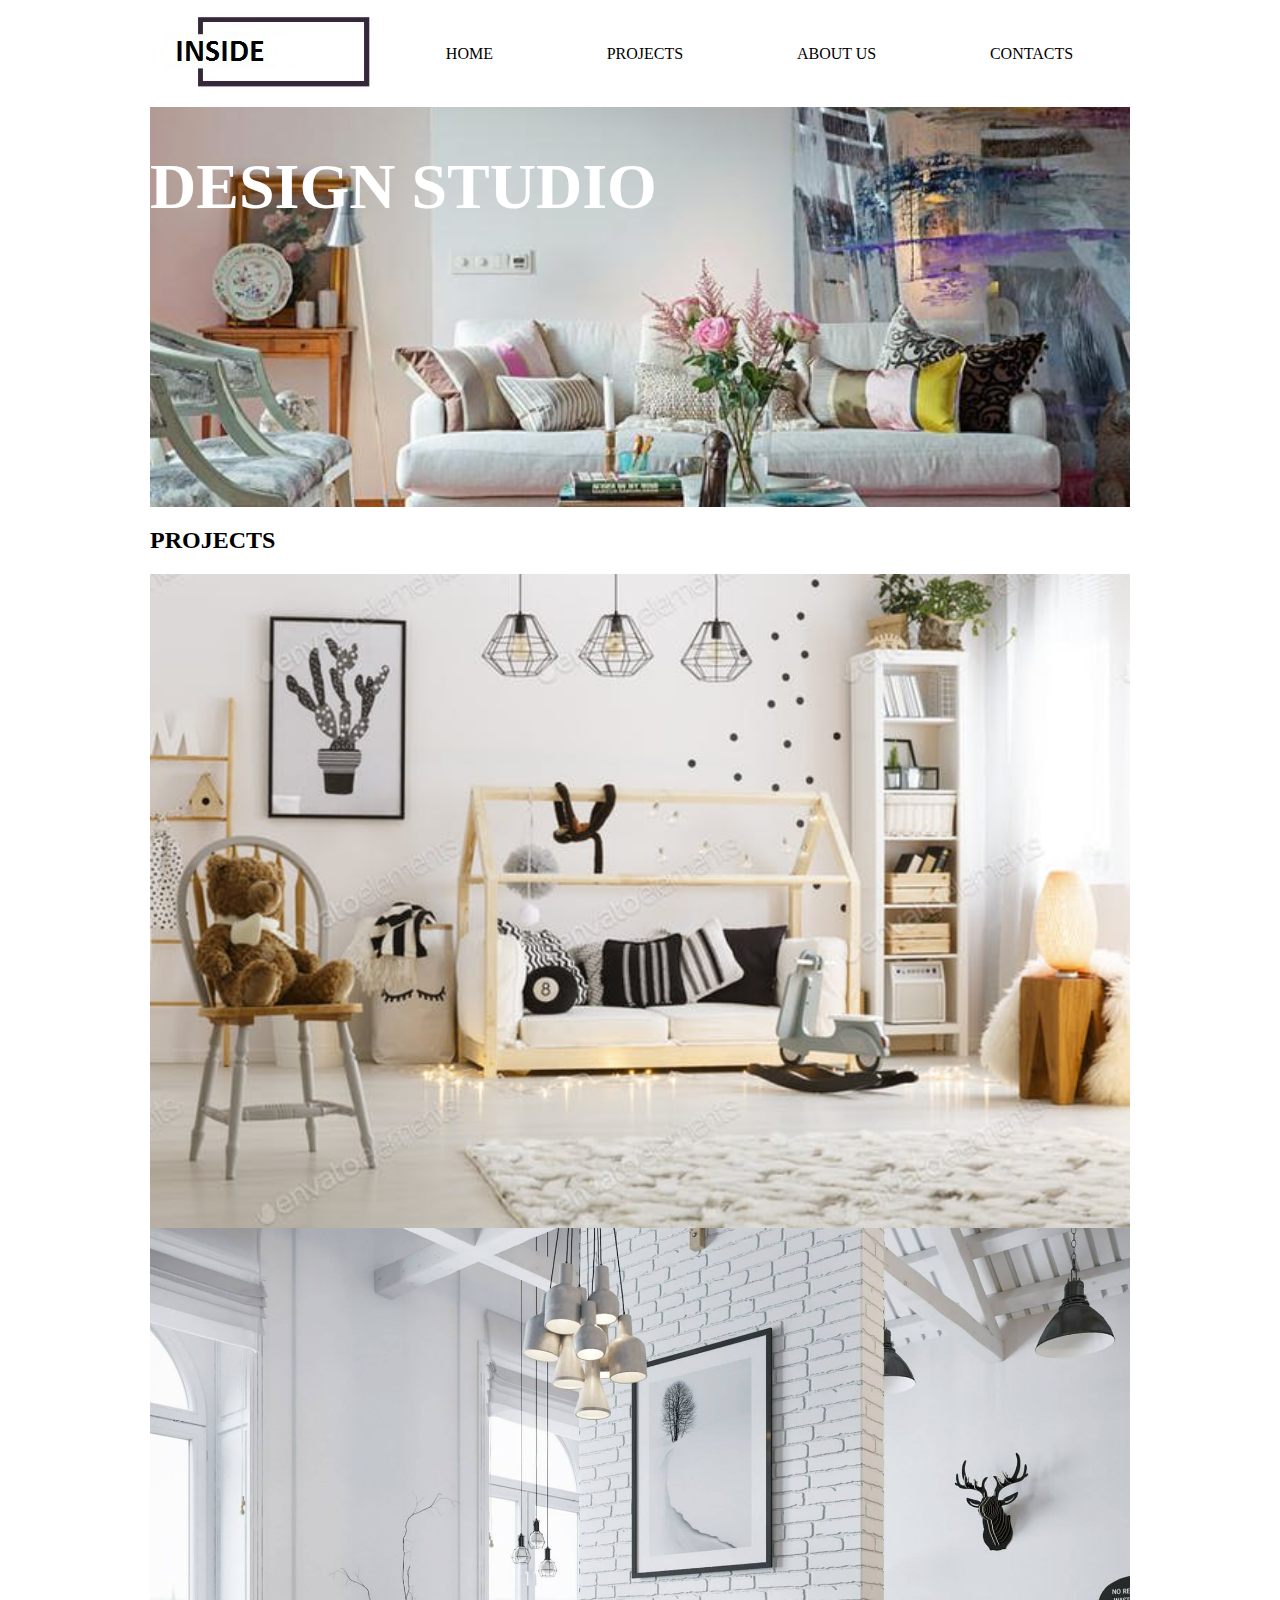
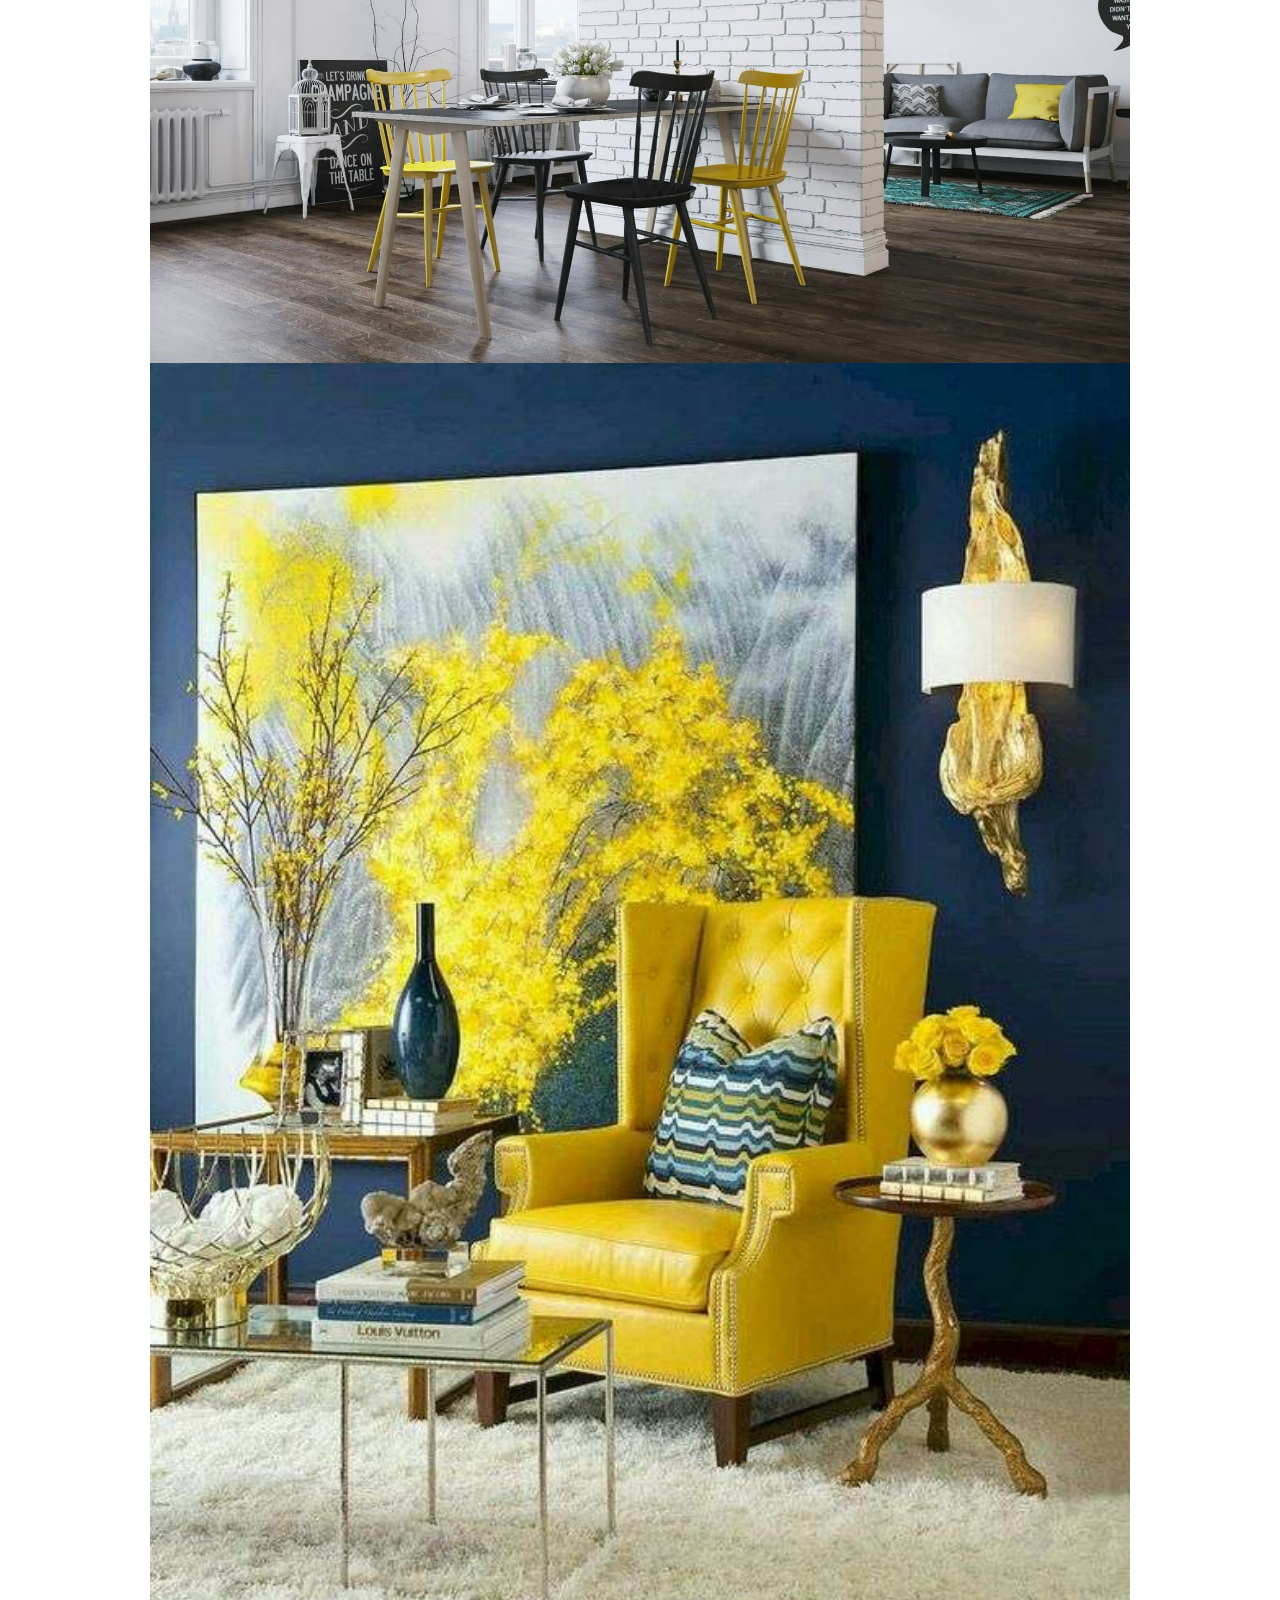
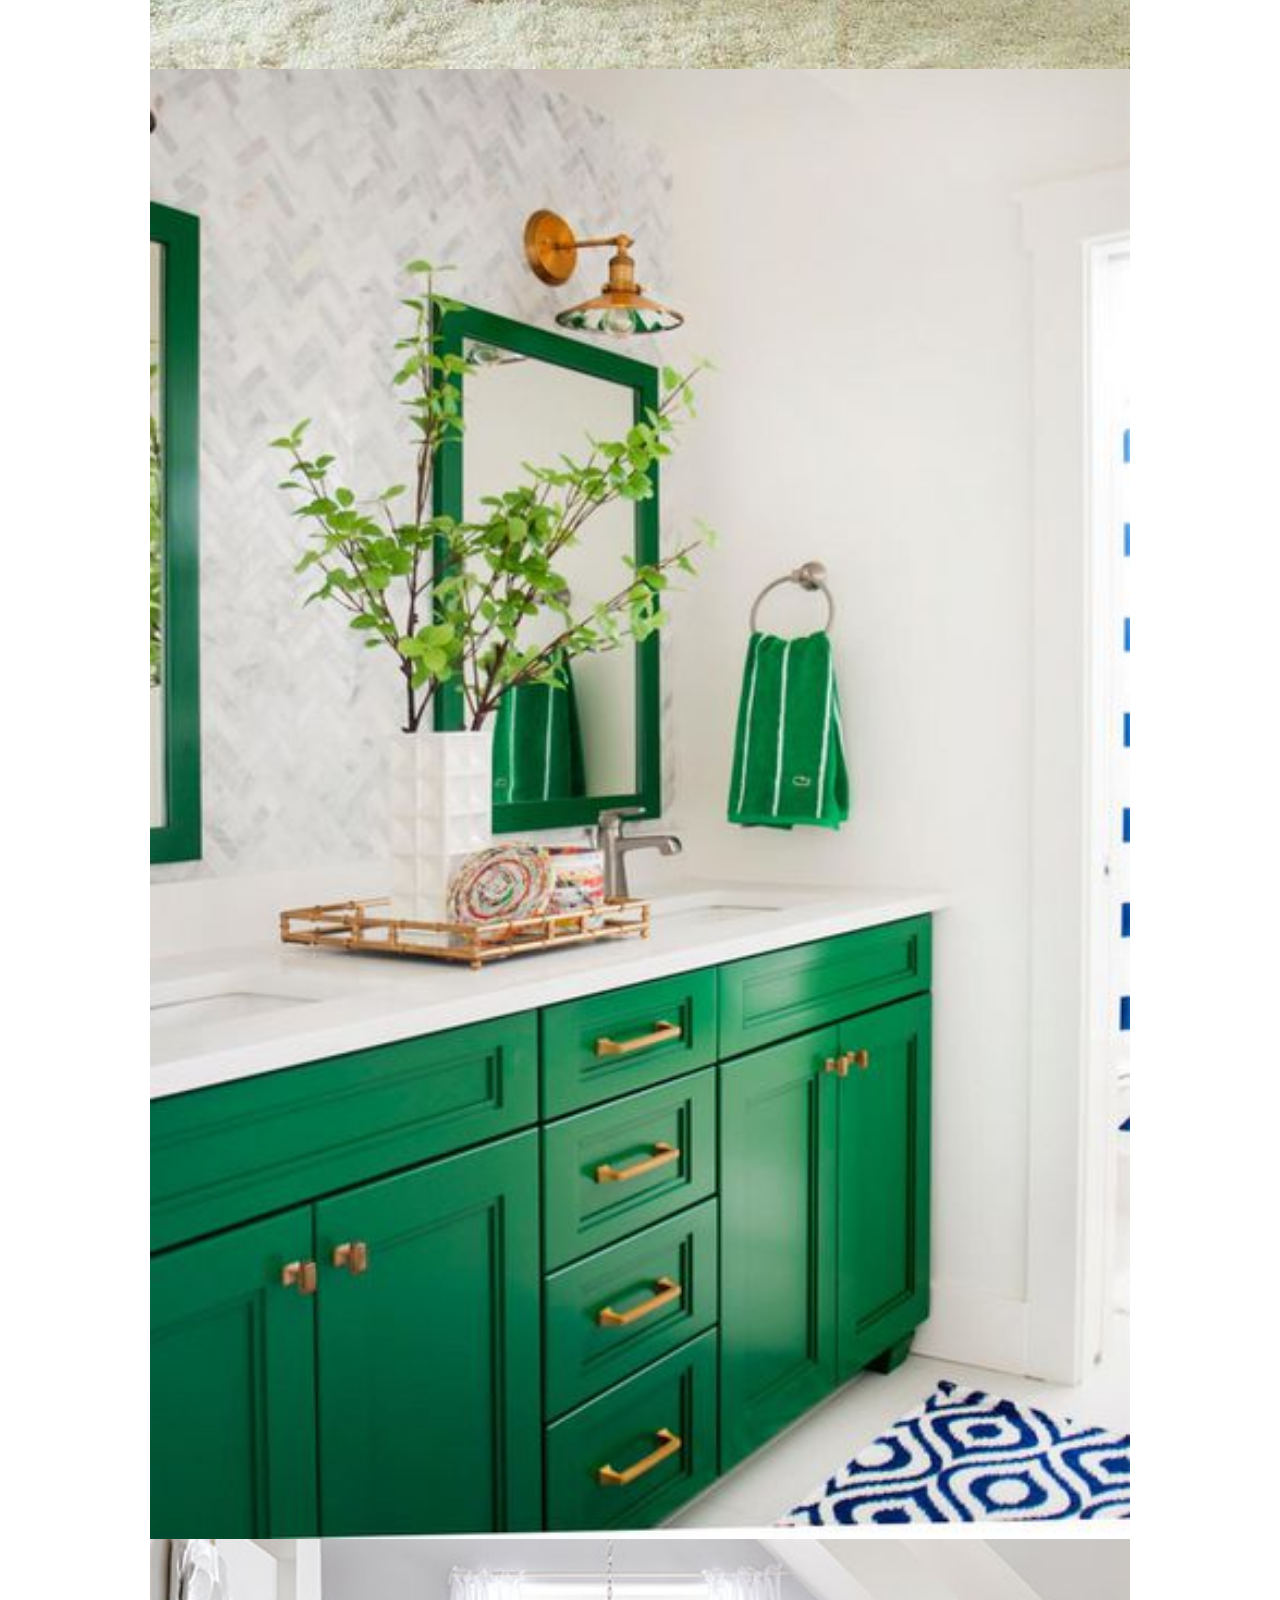
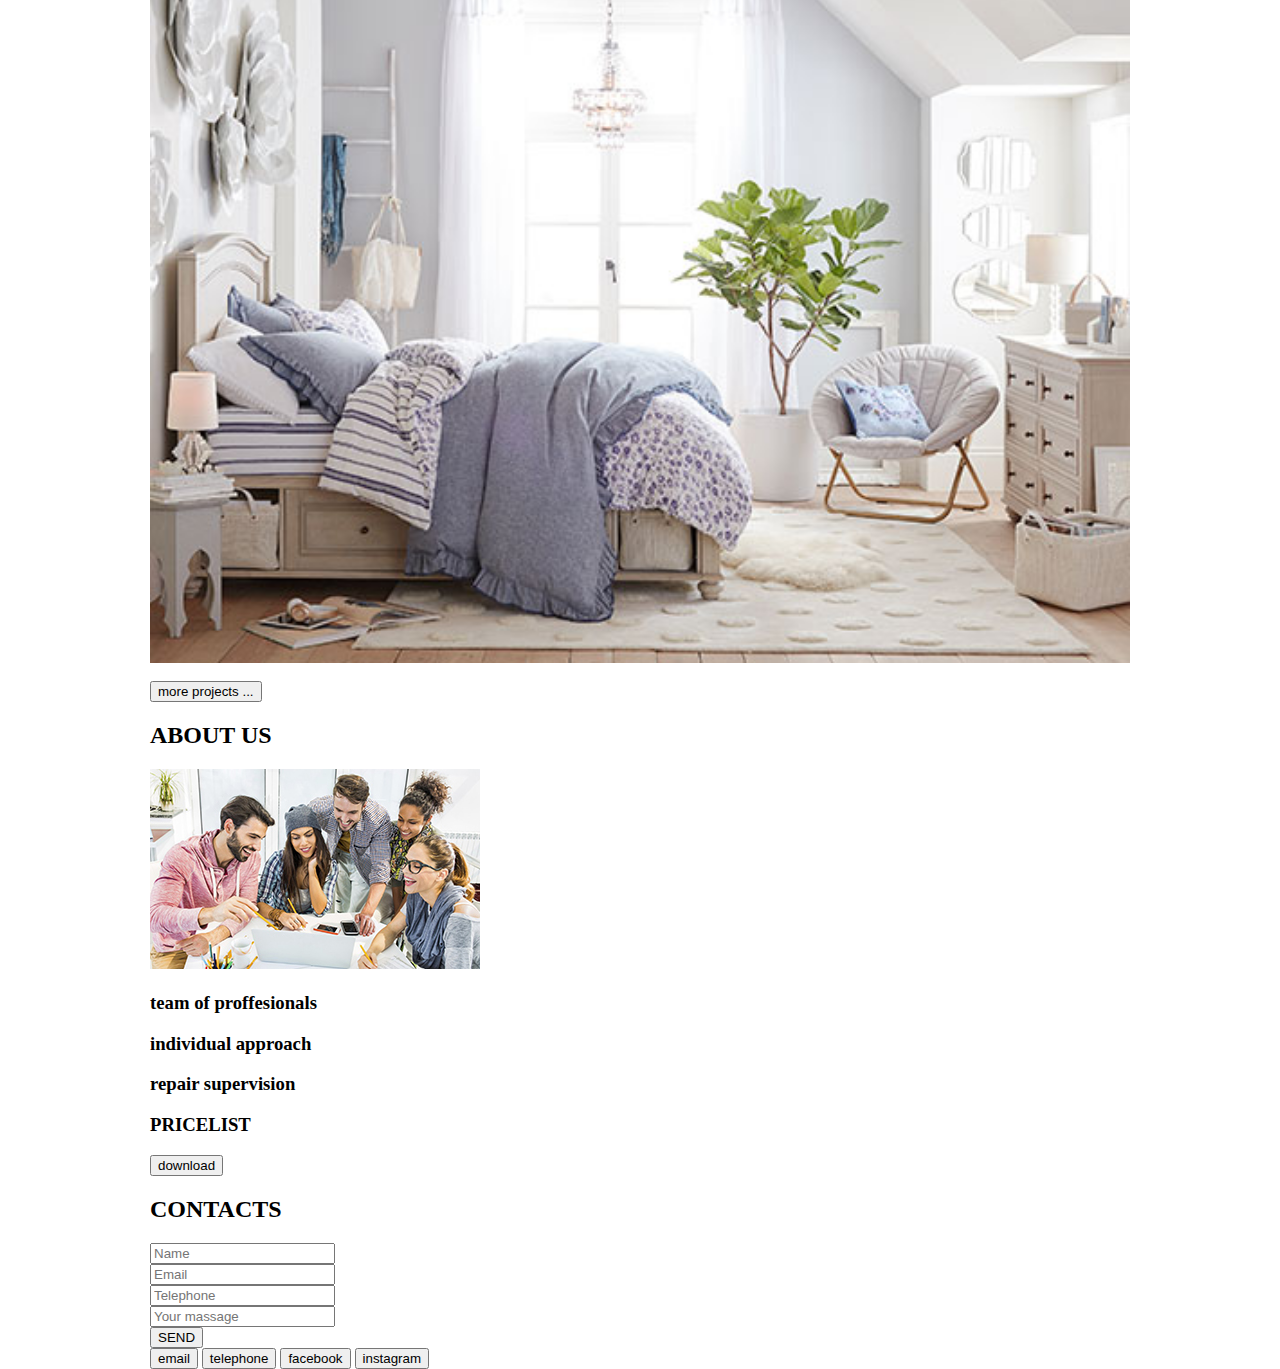
==== index.html @ 3b6e21d0 "css header rev 0.1" ====
<!DOCTYPE html>
<html lang="en">
    <head>
        <meta charset="UTF-8">
        <meta name="viewport" content="width=device-width, initial-scale=1.0">
        <meta http-equiv="X-UA-Compatible" content="ie=edge">
        <title>INSIDE. DESIGN STUDIO</title>
        <link rel="apple-touch-icon" sizes="180x180" href="img/favicon/apple-touch-icon.png">
        <link rel="icon" type="image/png" sizes="32x32" href="img/favicon/favicon-32x32.png">
        <link rel="icon" type="image/png" sizes="16x16" href="img/favicon/favicon-16x16.png">
        <link rel="manifest" href="img/favicon/site.webmanifest">
        <link rel="mask-icon" href="img/favicon/safari-pinned-tab.svg" color="#000606">
        <meta name="msapplication-TileColor" content="#000606">
        <meta name="theme-color" content="#ffffff">
        <link rel="stylesheet" href="css/index.css">
    </head>
    <body>
        <header id="home">
            <nav>
            <img src="img/logo.jpg" class="logo" alt="logo">
            <ul class="menu">
                <li><a href="#home">HOME</a></li>
                <li><a href="#projects">PROJECTS</a></li>
                <li><a href="#about-us">ABOUT US</a></li>
                <li><a href="#contacts">CONTACTS</a></li>
            </ul>
            </nav>
            <div class="banner">
            <h1>DESIGN STUDIO</h1>
            </div>
        </header>
        <main>
            <section id="projects">
                <h2>PROJECTS</h2>
                <img src="img/design-project1-childroom.jpg" alt="design-project1-childroom">
                <img src="img/design-project2-livingroom.jpg" alt="design-project2-livingroom">
                <img src="img/design-project3-livingroom.jpg" alt="design-project3-livingroom">
                <img src="img/design-project4-bathroom.jpg" alt="design-project4-bathroom">
                <img src="img/design-project5-bedroom.jpg" alt="design-project5-bedroom">
                <br>
                <input type="button" value="more projects ...">
            </section>
            <section id="about-us">
                <h2>ABOUT US</h2>
                <img src="img/our-team.jpg" alt="our-team">
                <h3>team of proffesionals</h3>
                <h3>individual approach</h3>
                <h3>repair supervision</h3>
                <h3>PRICELIST</h3>
                <input type="button" value="download">
            </section>
        </main>
        <footer id="contacts">
            <h2>CONTACTS</h2>
            <form method="POST" action="https://formspree.io/innakondur@gmail.com">
                <input type="text" name="user-name" placeholder="Name">
                <br>
                <input type="email" name="user-email" placeholder="Email">
                <br>
                <input type="tel" name="user-tel" placeholder="Telephone">
                <br>
                <input type="text" name="your-massage" placeholder="Your massage">
                <br>
                <input type="submit" value="SEND">
            </form>
            <input type="button" value="email">
            <input type="button" value="telephone">
            <input type="button" value="facebook">
            <input type="button" value="instagram">
        </footer>
    </body>
</html>
---- css/index.css ----
@import url('https://fonts.googleapis.com/css?family=Varela&display=swap');

:root {
    --font-color: black;
    --accent-color: #cacfcc;
    scroll-behavior: smooth;
}

body {
    max-width: 980px;
    margin: auto;
}

header nav .logo {
    display: flex;
    align-items: flex-start;
}

header nav .menu {
    display: flex;
    padding: 0;
    list-style-type: none;
    justify-content: space-around;
}
header nav .menu li a {
    text-decoration: none;
    color: var(--font-color);
    border: 1px solid transparent;
    padding: 1px;

}
header nav .menu li a:hover {
border: 1px solid var(--accent-color);
background-color: var(--accent-color);
}

@media (min-width: 600px) {
    header nav {
        display: flex;
        align-items: center;
    }
    header nav .menu {
        flex: 1;
    }
}

header .banner {
    background-image: url(../img/design-main-pic.jpg);
    height: 400px;
    background-position: center;
    background-size: cover;
    display: flex;
    align-items: flex-start;
    justify-content: flex-start;
    flex-direction: column;
    color: white;
    font-size: 2rem;
}
main #projects img {
    width: 100%;
    display: block;
}
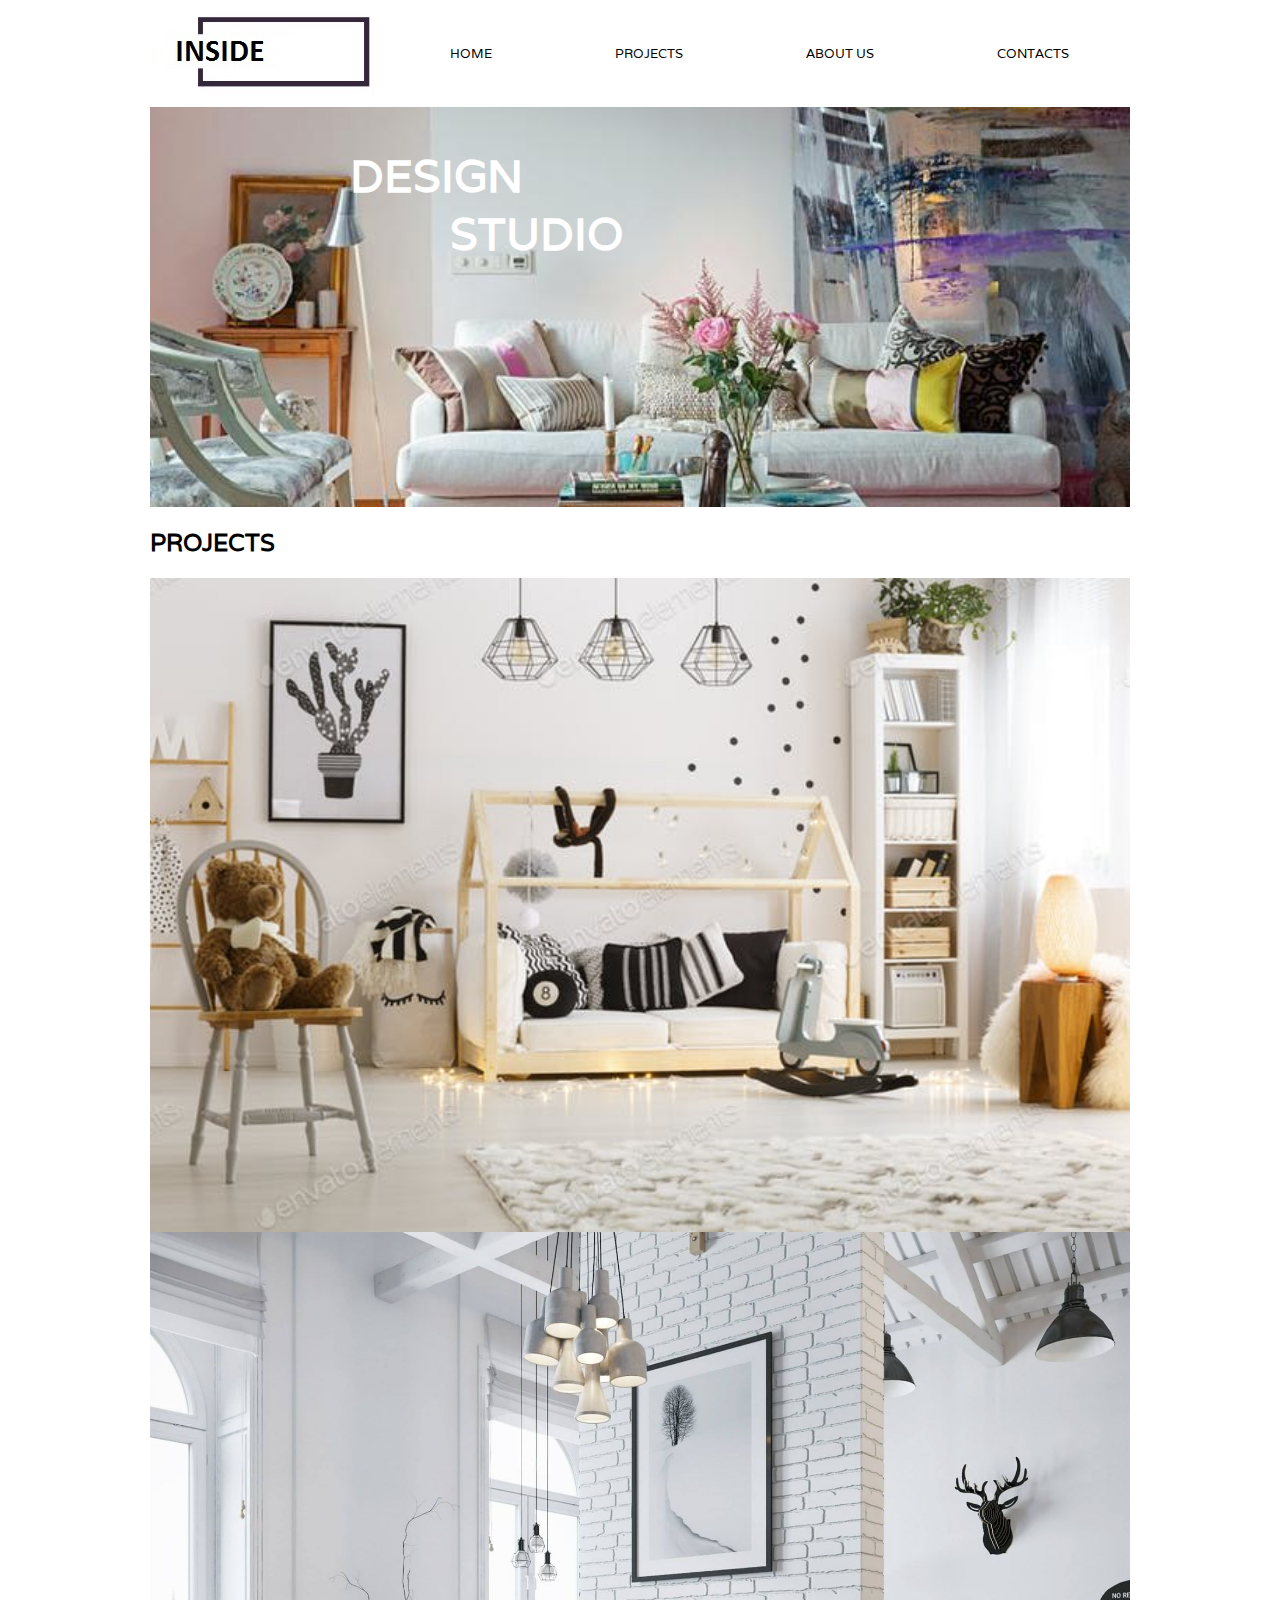
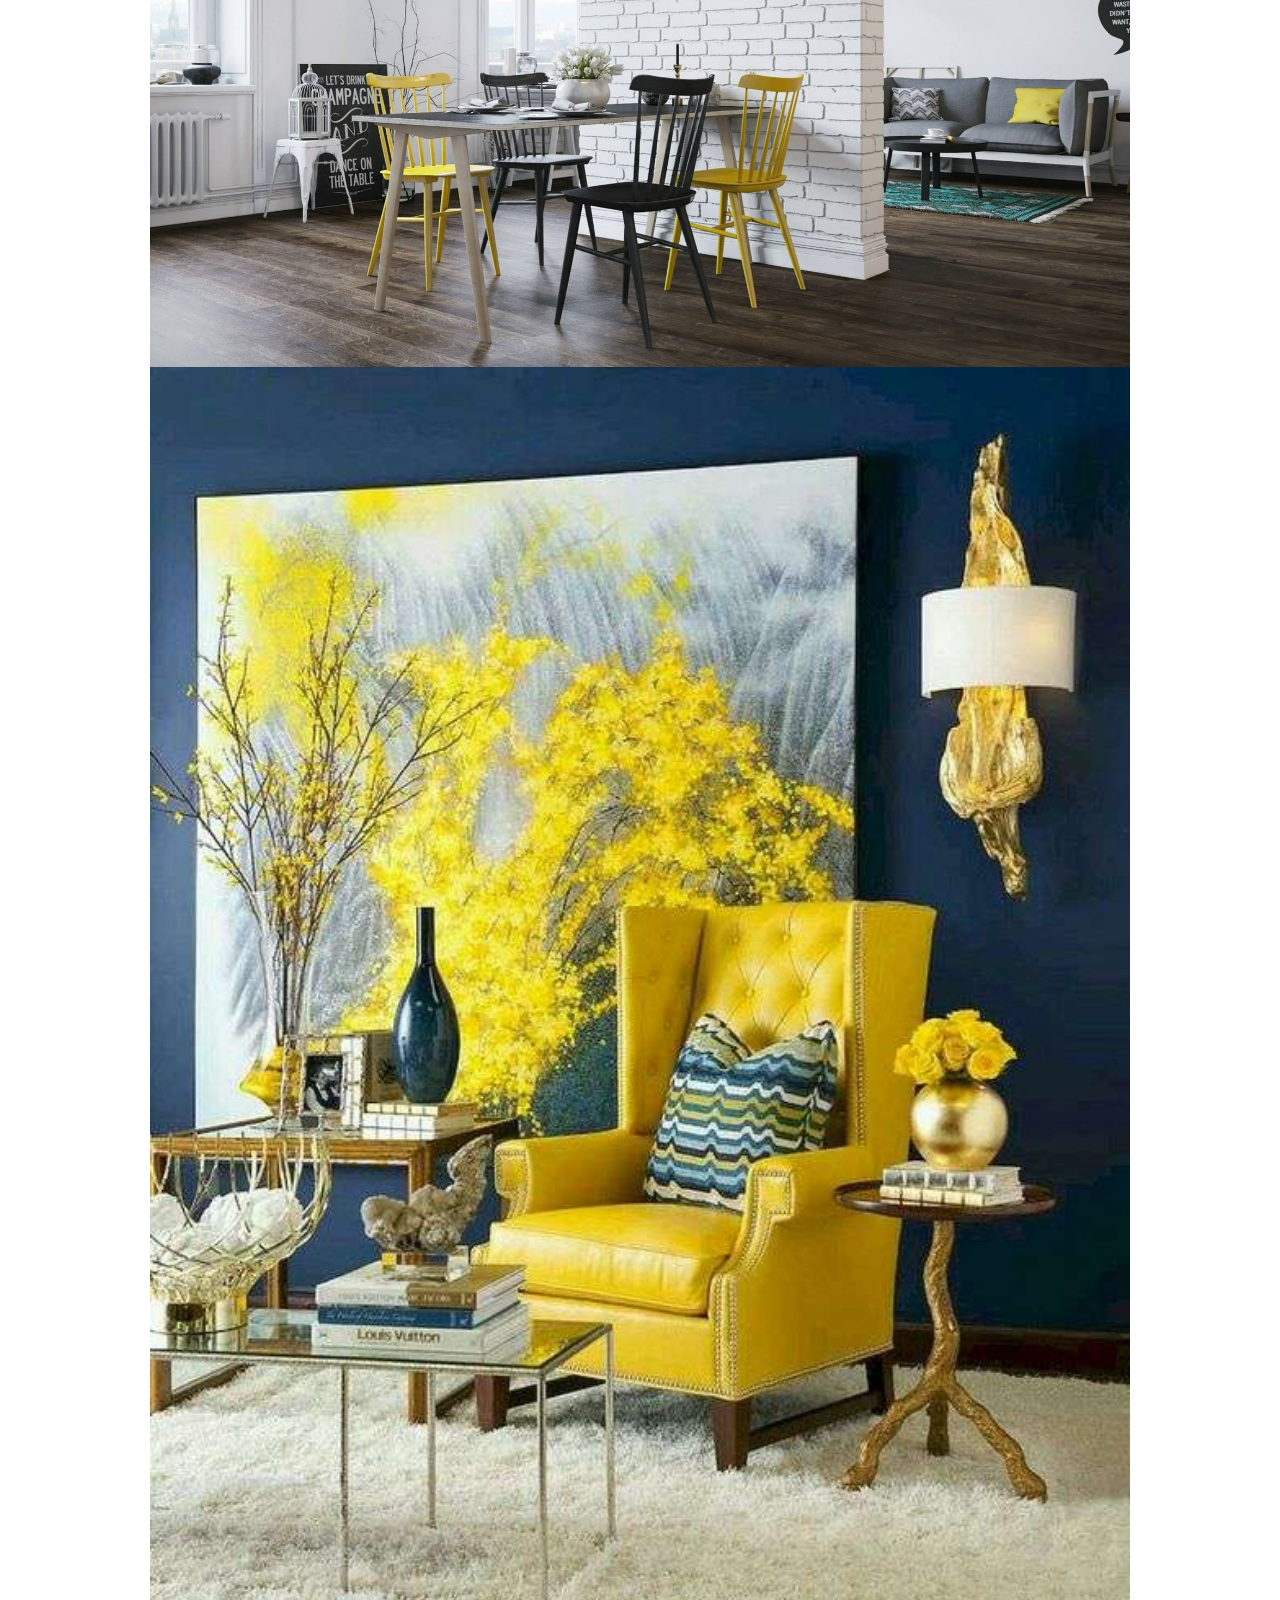
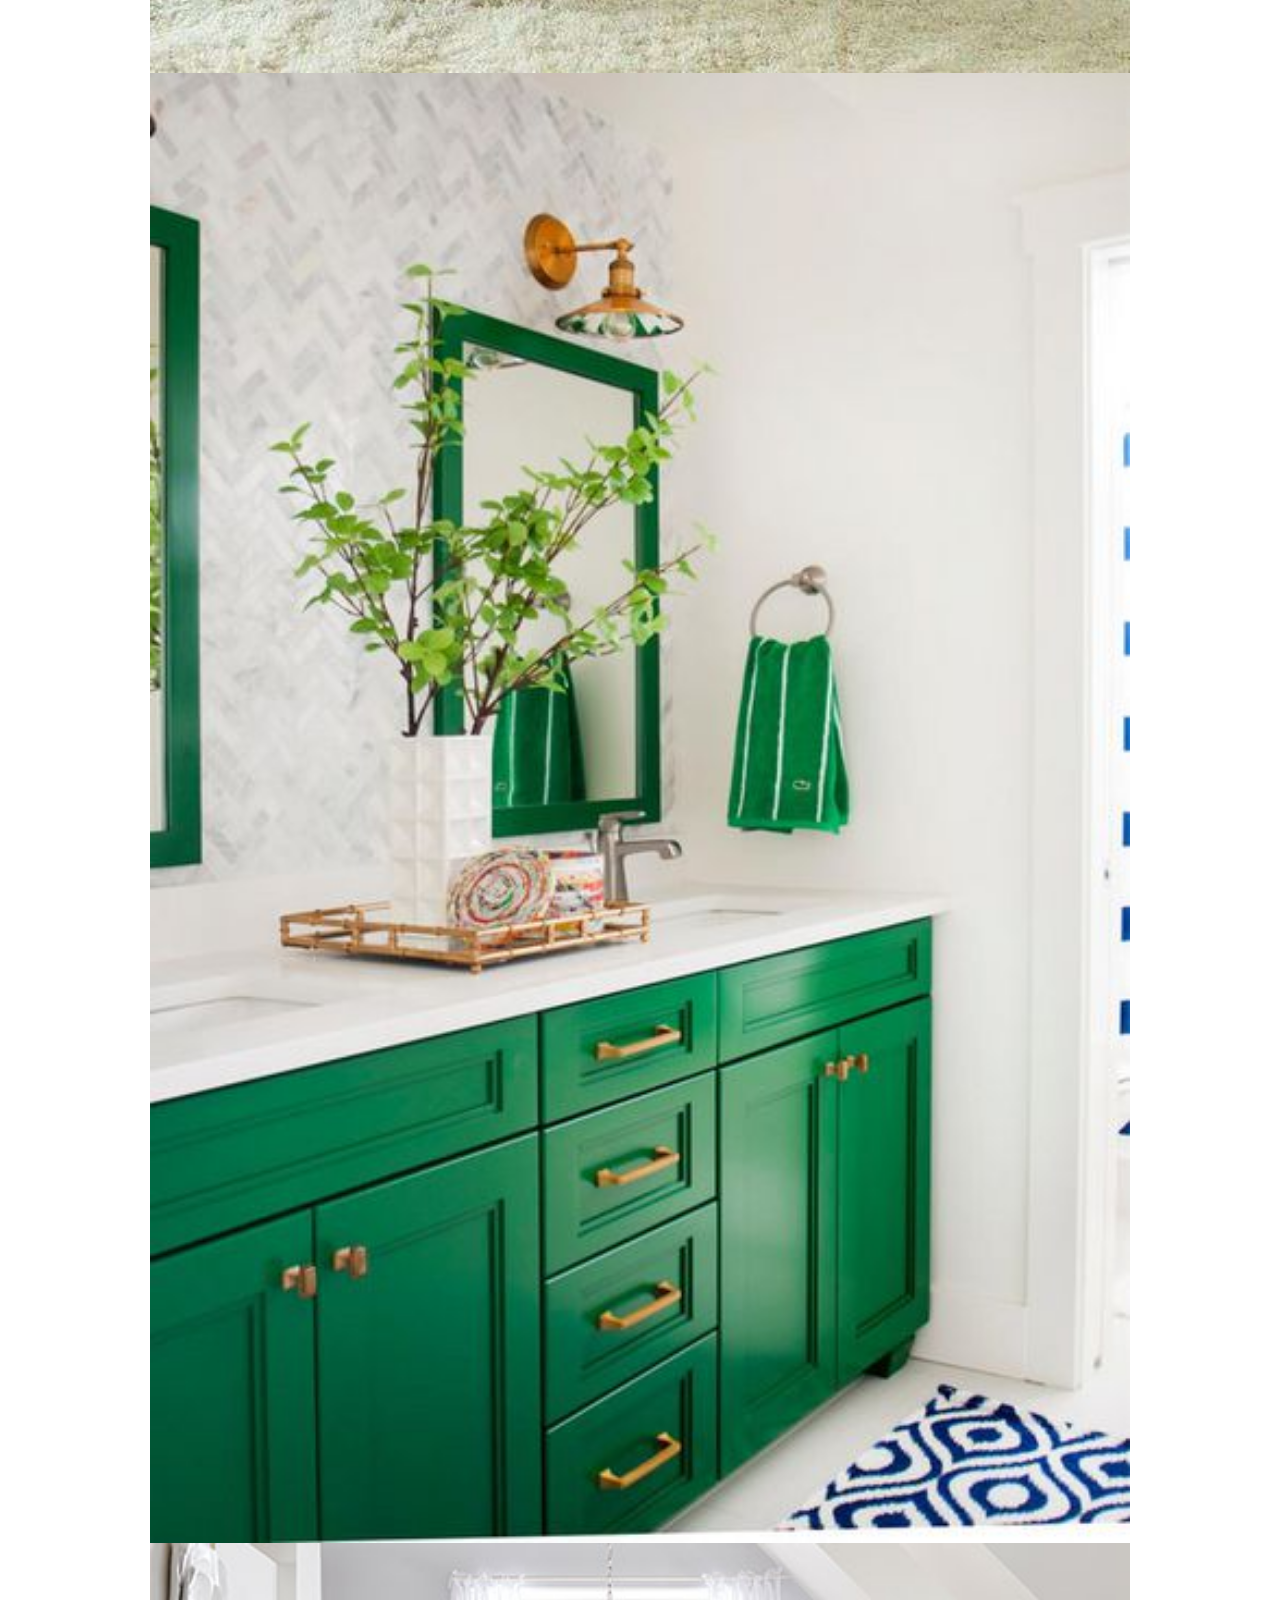
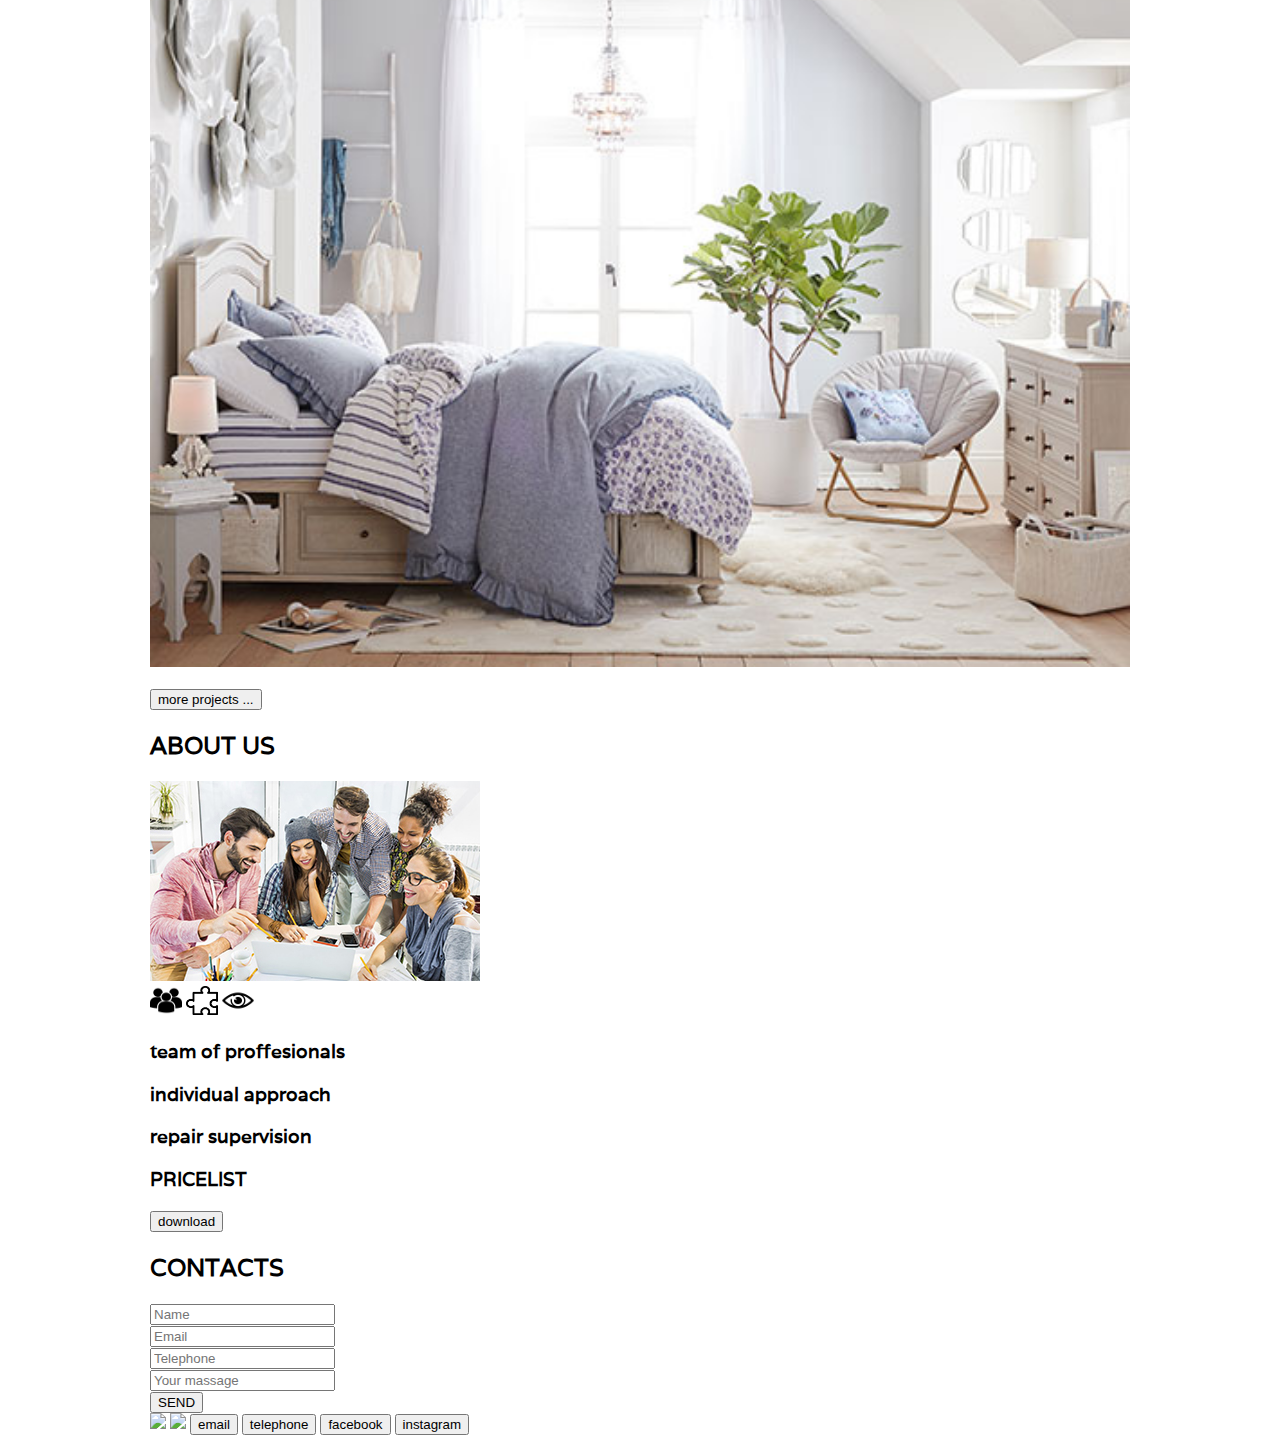
==== commit cc7aa0e2: "rev2" ====
--- a/index.html
+++ b/index.html
@@ -17,7 +17,7 @@
     <body>
         <header id="home">
             <nav>
-            <img src="img/logo.jpg" class="logo" alt="logo">
+            <img src="img/logo.jpg" class="logo" alt="INSIDE logo">
             <ul class="menu">
                 <li><a href="#home">HOME</a></li>
                 <li><a href="#projects">PROJECTS</a></li>
@@ -26,7 +26,8 @@
             </ul>
             </nav>
             <div class="banner">
-            <h1>DESIGN STUDIO</h1>
+            <h1 id="text-design">DESIGN</h1>
+            <h1 id="text-studio">STUDIO</h1>
             </div>
         </header>
         <main>
@@ -42,12 +43,23 @@
             </section>
             <section id="about-us">
                 <h2>ABOUT US</h2>
-                <img src="img/our-team.jpg" alt="our-team">
-                <h3>team of proffesionals</h3>
-                <h3>individual approach</h3>
-                <h3>repair supervision</h3>
-                <h3>PRICELIST</h3>
-                <input type="button" value="download">
+                  <div class="team-picture">
+                    <img src="img/our-team.jpg" alt="our-team">
+                  </div>
+                  <div class="team-characteristics-icons">
+                    <img src="img/team-icon.png"alt="Team icon" width="32" height="29">
+                    <img src="img/puzzle-icon.png"alt="Puzzle icon" width="32" height="29">
+                    <img src="img/eye-icon.png"alt="Eye icon" width="32" height="29">
+                  </div>
+                  <div class="team-characteristics-text">
+                    <h3>team of proffesionals</h3>
+                    <h3>individual approach</h3>
+                    <h3>repair supervision</h3>
+                  </div>
+                  <div class="pricelist">
+                    <h3>PRICELIST</h3>
+                    <input type="button" value="download">
+                  </div>
             </section>
         </main>
         <footer id="contacts">
@@ -63,6 +75,8 @@
                 <br>
                 <input type="submit" value="SEND">
             </form>
+            <a href="https://facebook.com"><img src="facebook-icon.png"></a>
+            <a href="https://instagram.com"><img src="instagram-icon.png"></a>
             <input type="button" value="email">
             <input type="button" value="telephone">
             <input type="button" value="facebook">
--- a/css/index.css
+++ b/css/index.css
@@ -1,9 +1,9 @@
 @import url('https://fonts.googleapis.com/css?family=Varela&display=swap');
-
 :root {
     --font-color: black;
     --accent-color: #cacfcc;
     scroll-behavior: smooth;
+    font-family: 'Varela', sans-serif;
 }
 
 body {
@@ -13,7 +13,7 @@
 
 header nav .logo {
     display: flex;
-    align-items: flex-start;
+    align-items: center;
 }
 
 header nav .menu {
@@ -21,6 +21,7 @@
     padding: 0;
     list-style-type: none;
     justify-content: space-around;
+    font-size: 0.8rem
 }
 header nav .menu li a {
     text-decoration: none;
@@ -54,7 +55,26 @@
     justify-content: flex-start;
     flex-direction: column;
     color: white;
-    font-size: 2rem;
+    font-size: 1.4rem;
+}
+header .banner #text-design {
+    margin-top: 40px;
+    margin-left: 30px;
+}
+header .banner #text-studio {
+    margin-top: -30px;
+    margin-left: 150px;
+}
+
+@media (min-width: 700px) {
+    header .banner #text-design {
+        margin-top: 40px;
+        margin-left: 200px;
+    }
+    header .banner #text-studio {
+    margin-top: -30px;
+    margin-left: 300px;
+}
 }
 main #projects img {
     width: 100%;
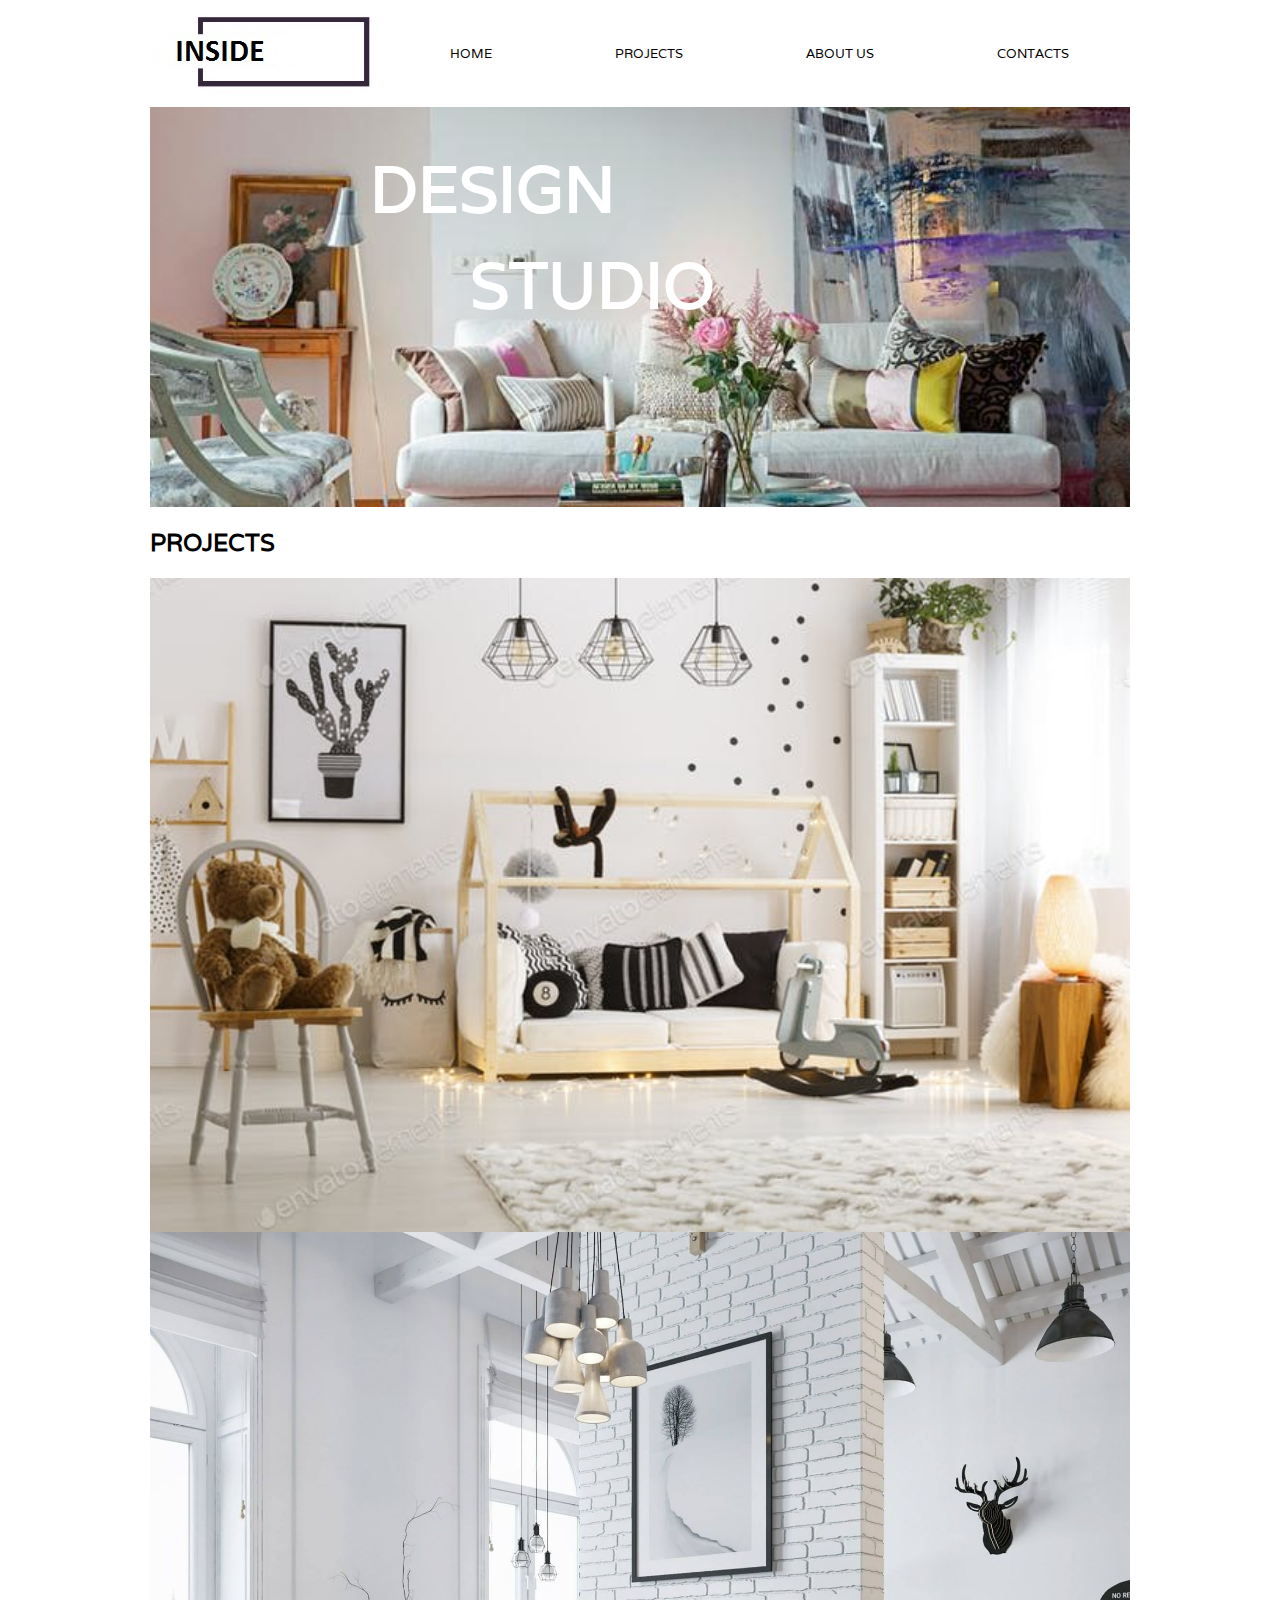
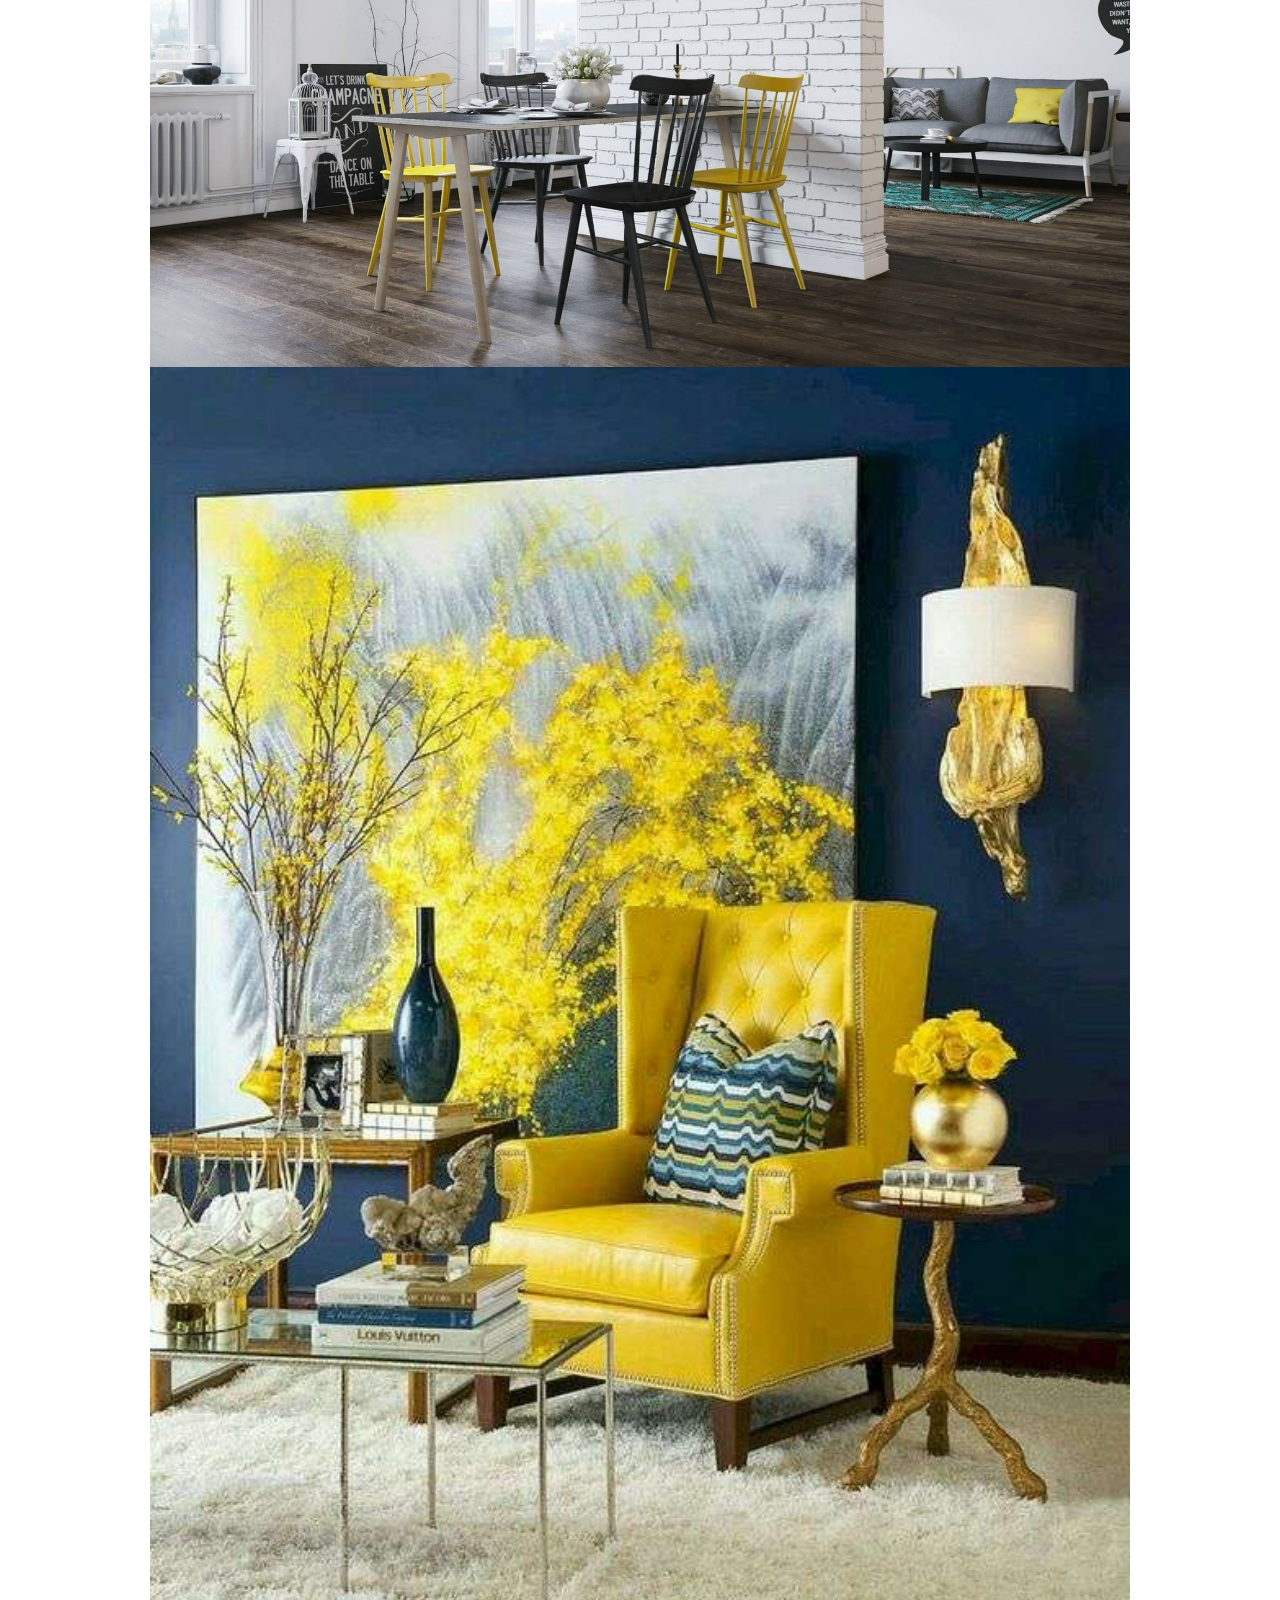
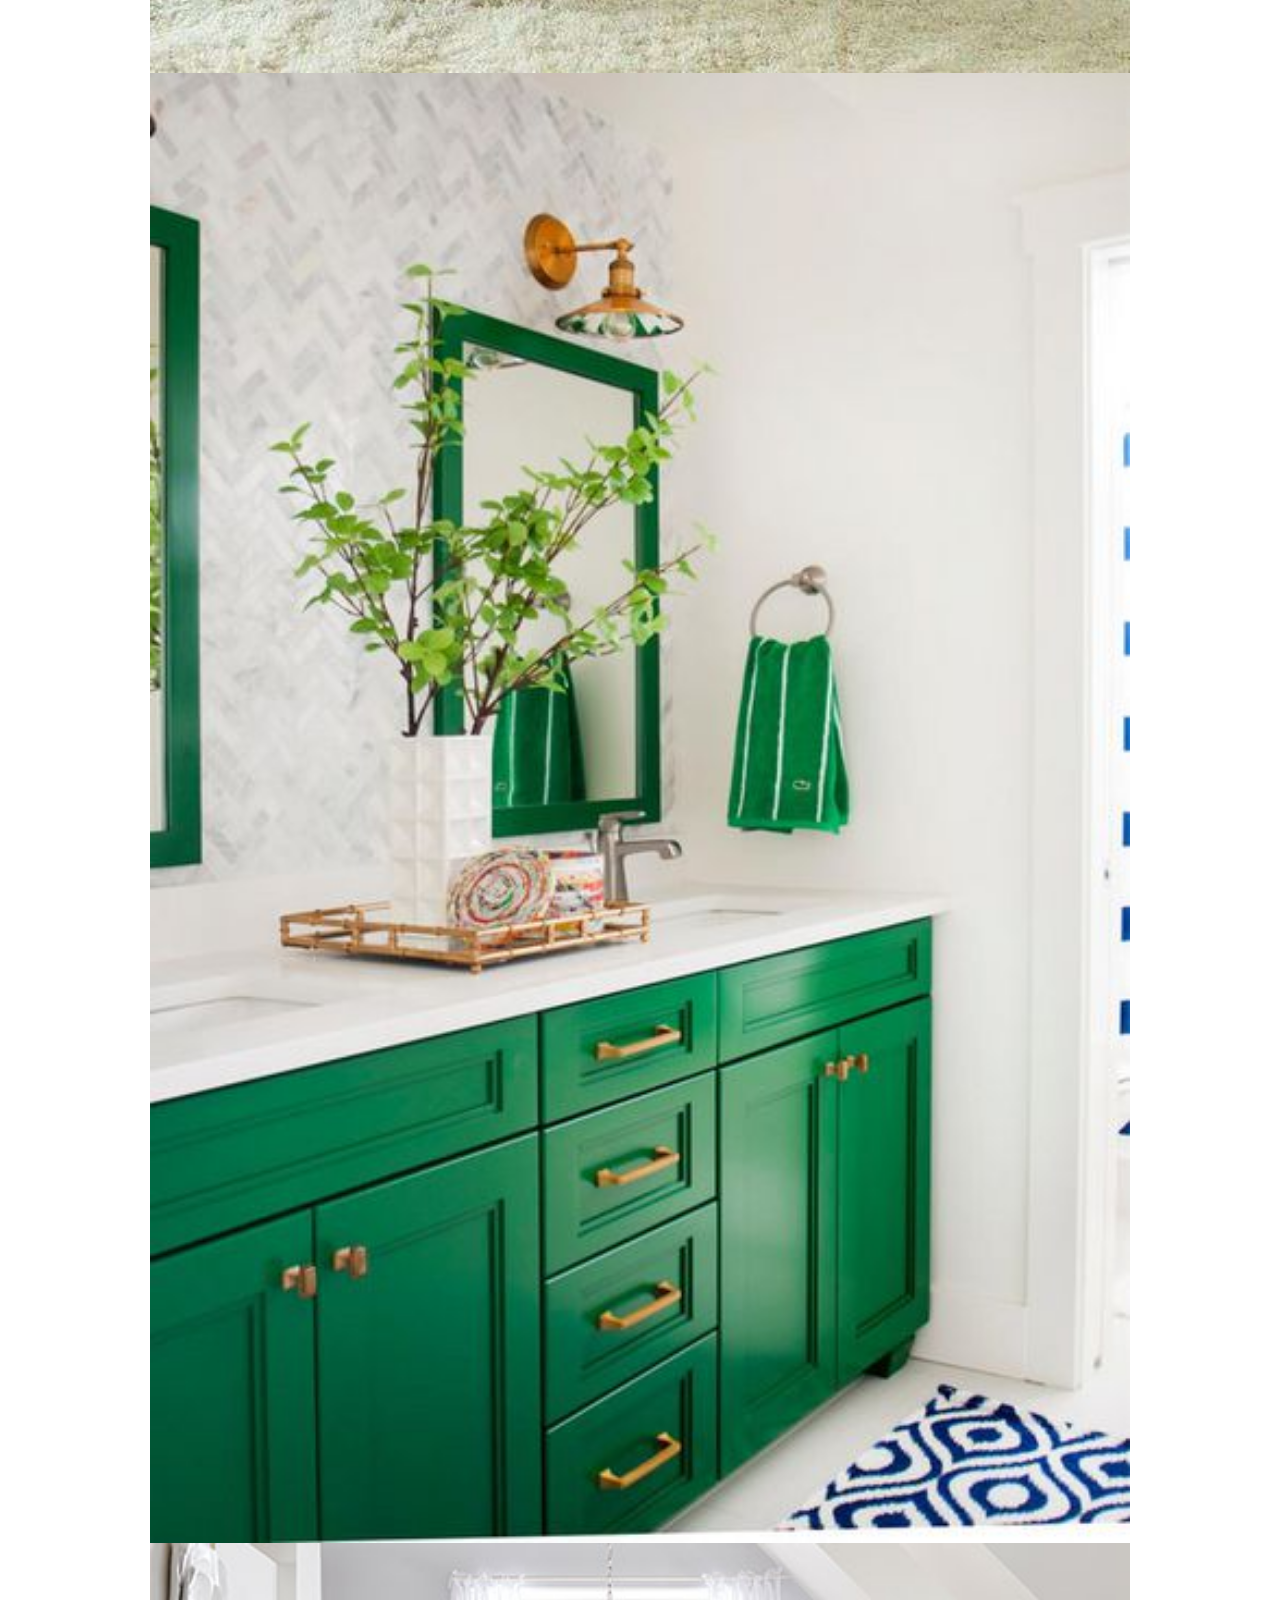
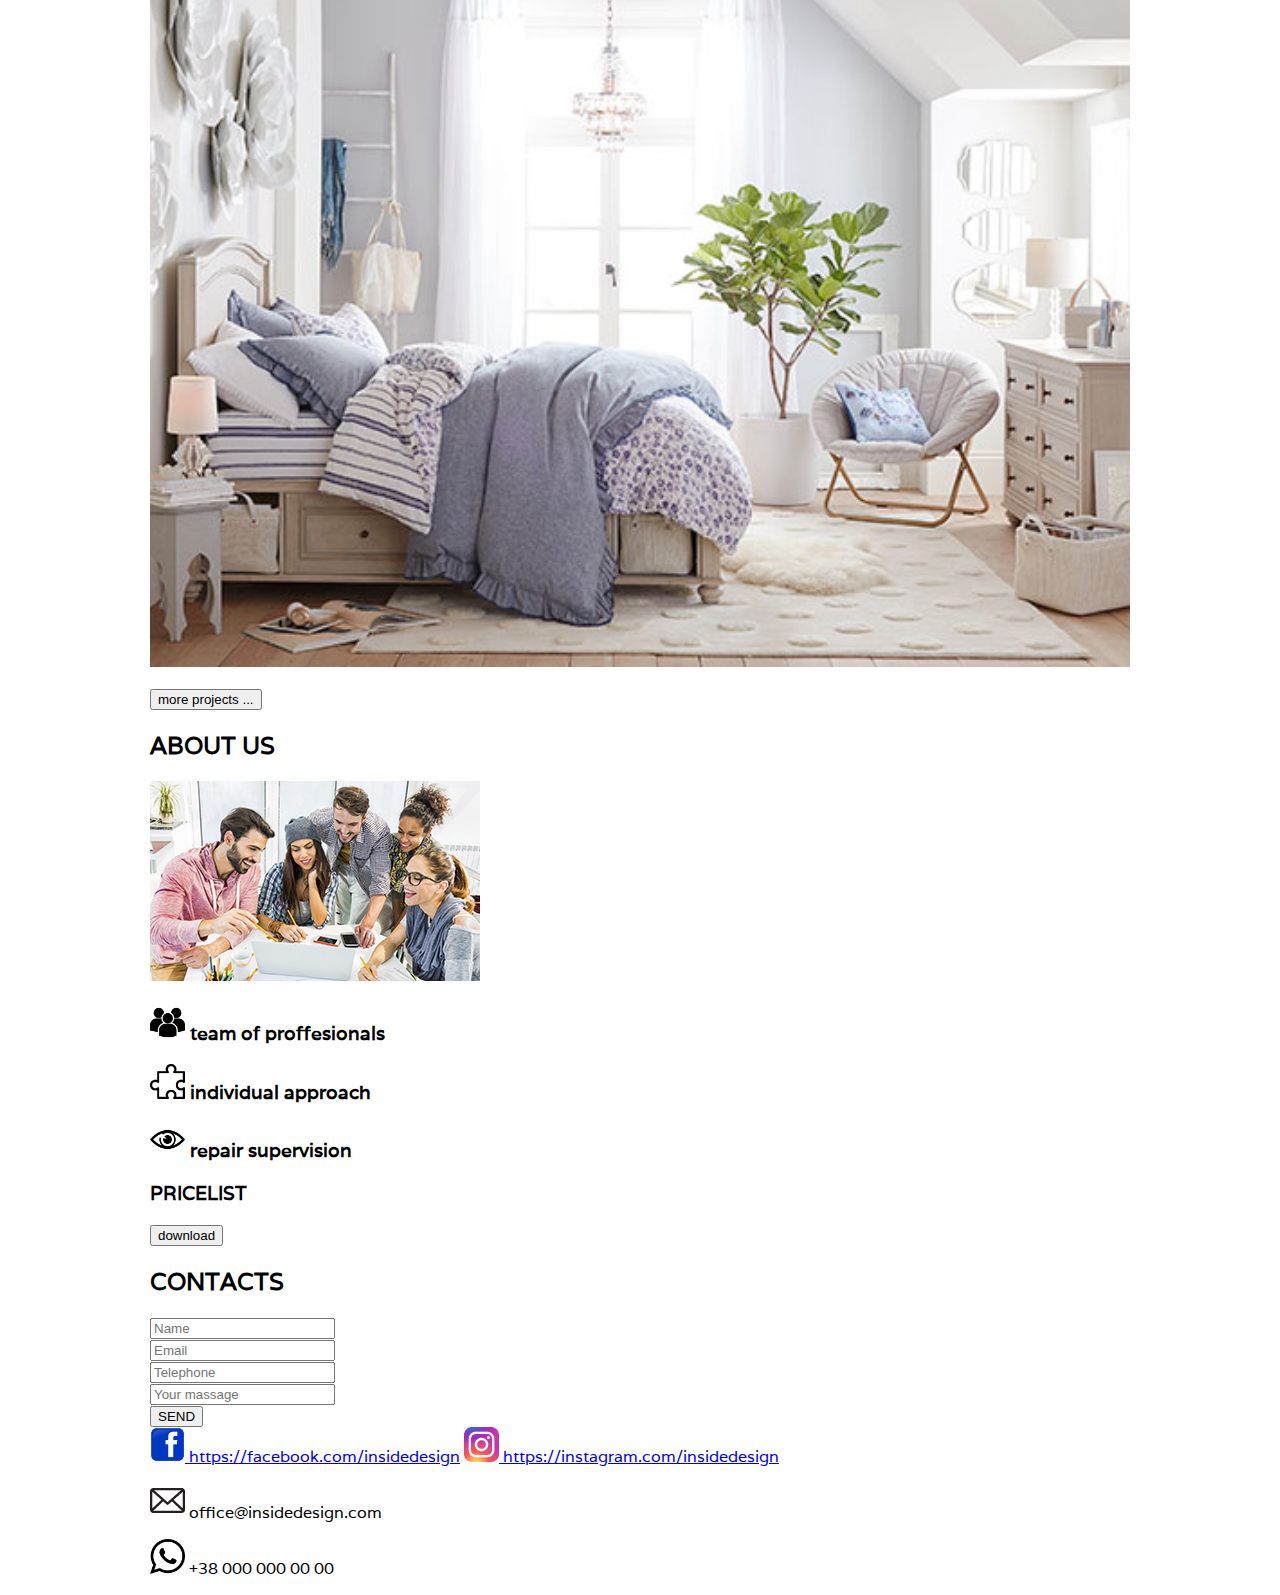
==== commit cd9e3b64: "edition3" ====
--- a/index.html
+++ b/index.html
@@ -33,8 +33,8 @@
         <main>
             <section id="projects">
                 <h2>PROJECTS</h2>
-                <img src="img/design-project1-childroom.jpg" alt="design-project1-childroom">
-                <img src="img/design-project2-livingroom.jpg" alt="design-project2-livingroom">
+                <img src="img/design-project1-childroom.jpg" alt="Childroom in Scandinavian style in white color with black and wooden elements">
+                <img src="img/design-project2-livingroom.jpg" alt="Livingroom in Scandinavian style with black and yellow accents">
                 <img src="img/design-project3-livingroom.jpg" alt="design-project3-livingroom">
                 <img src="img/design-project4-bathroom.jpg" alt="design-project4-bathroom">
                 <img src="img/design-project5-bedroom.jpg" alt="design-project5-bedroom">
@@ -46,15 +46,10 @@
                   <div class="team-picture">
                     <img src="img/our-team.jpg" alt="our-team">
                   </div>
-                  <div class="team-characteristics-icons">
-                    <img src="img/team-icon.png"alt="Team icon" width="32" height="29">
-                    <img src="img/puzzle-icon.png"alt="Puzzle icon" width="32" height="29">
-                    <img src="img/eye-icon.png"alt="Eye icon" width="32" height="29">
-                  </div>
-                  <div class="team-characteristics-text">
-                    <h3>team of proffesionals</h3>
-                    <h3>individual approach</h3>
-                    <h3>repair supervision</h3>
+                  <div class="team-characteristics">
+                    <h3><img src="img/team-icon.png" alt="Team icon" width="35" height="35"> team of proffesionals</h3>
+                    <h3><img src="img/puzzle-icon.png" alt="Puzzle icon" width="35" height="35"> individual approach</h3>
+                    <h3><img src="img/eye-icon.png" alt="Eye icon" width="35" height="35"> repair supervision</h3>
                   </div>
                   <div class="pricelist">
                     <h3>PRICELIST</h3>
@@ -75,12 +70,10 @@
                 <br>
                 <input type="submit" value="SEND">
             </form>
-            <a href="https://facebook.com"><img src="facebook-icon.png"></a>
-            <a href="https://instagram.com"><img src="instagram-icon.png"></a>
-            <input type="button" value="email">
-            <input type="button" value="telephone">
-            <input type="button" value="facebook">
-            <input type="button" value="instagram">
+            <a href="https://facebook.com"><img src="img/facebook-icon.png" alt="Facebook icon" width="35" height="35"> https://facebook.com/insidedesign</a>
+            <a href="https://instagram.com"><img src="img/instagram-icon.png" alt="Instagram icon" width="35" height="35"> https://instagram.com/insidedesign</a>
+            <p><img src="img/mail-icon.png" alt="Mail icon" width="35" height="35"> office@insidedesign.com</p>
+            <p><img src="img/phone-icon.png" alt="Phone icon" width="35" height="35"> +38 000 000 00 00</p>
         </footer>
     </body>
 </html>
--- a/css/index.css
+++ b/css/index.css
@@ -47,7 +47,7 @@
 
 header .banner {
     background-image: url(../img/design-main-pic.jpg);
-    height: 400px;
+    height: 300px;
     background-position: center;
     background-size: cover;
     display: flex;
@@ -67,13 +67,17 @@
 }
 
 @media (min-width: 700px) {
+    header .banner {
+    height: 400px;
+    font-size: 2rem;
+}
     header .banner #text-design {
         margin-top: 40px;
-        margin-left: 200px;
+        margin-left: 220px;
     }
     header .banner #text-studio {
     margin-top: -30px;
-    margin-left: 300px;
+    margin-left: 320px;
 }
 }
 main #projects img {
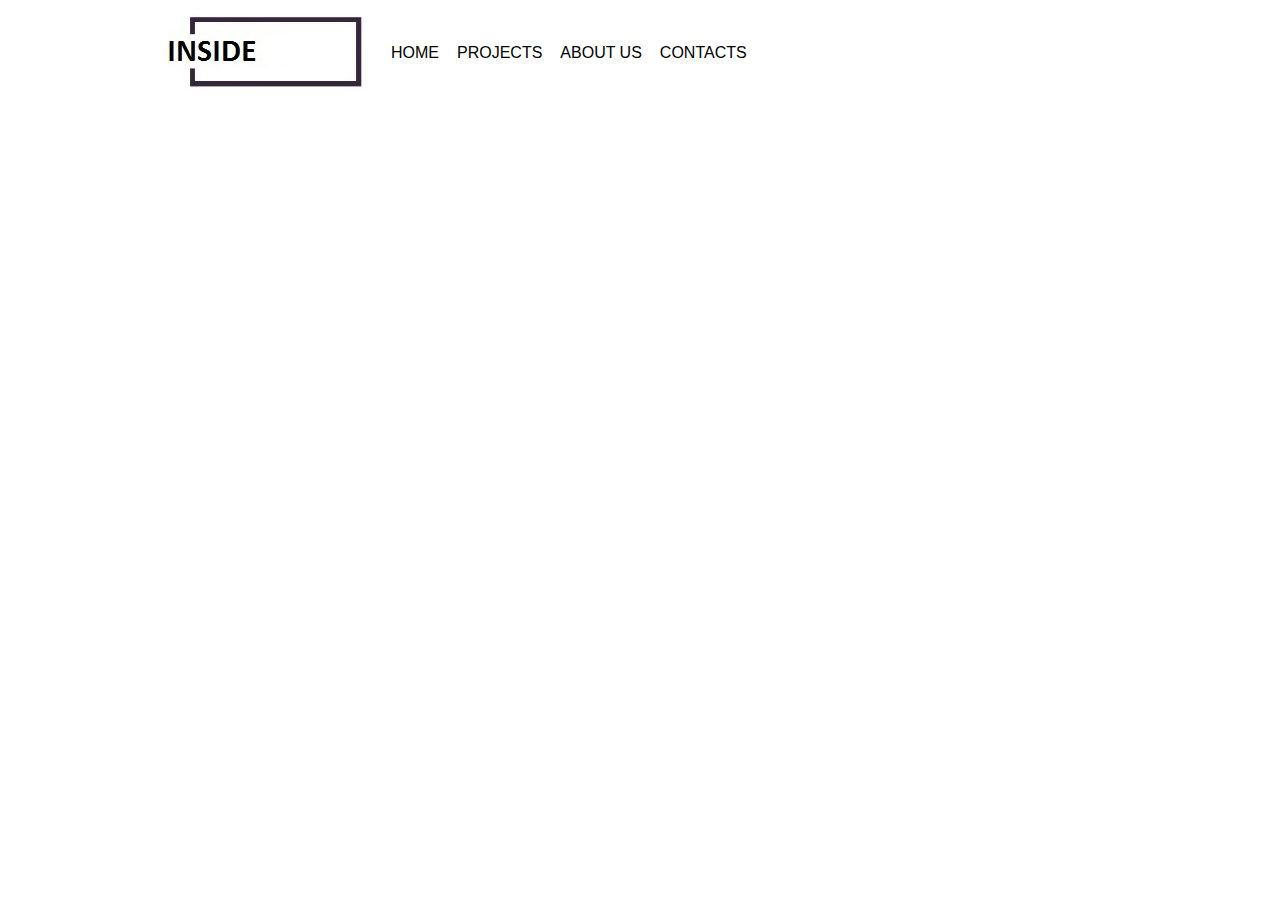
==== commit f6ecbf78: "header-navbar-bootstrap" ====
--- a/index.html
+++ b/index.html
@@ -12,10 +12,37 @@
         <link rel="mask-icon" href="img/favicon/safari-pinned-tab.svg" color="#000606">
         <meta name="msapplication-TileColor" content="#000606">
         <meta name="theme-color" content="#ffffff">
+        <link rel="stylesheet" href="https://stackpath.bootstrapcdn.com/bootstrap/4.3.1/css/bootstrap.min.css" integrity="sha384-ggOyR0iXCbMQv3Xipma34MD+dH/1fQ784/j6cY/iJTQUOhcWr7x9JvoRxT2MZw1T" crossorigin="anonymous">
         <link rel="stylesheet" href="css/index.css">
     </head>
     <body>
         <header id="home">
+            <nav class="navbar navbar-expand-lg navbar-light style="background-color: white">
+                <a class="navbar-brand" href="#">
+                    <img src="img/logo.jpg" class="logo" alt="INSIDE company logo">
+                </a>
+                <button class="navbar-toggler" type="button" data-toggle="collapse" data-target="#navbarNav" aria-controls="navbarNav" aria-expanded="false" aria-label="Toggle navigation">
+                    <span class="navbar-toggler-icon"></span>
+                </button>
+                <div class="collapse navbar-collapse" id="navbarNav">
+                <ul class="navbar-nav">
+                    <li class="nav-item">
+                        <a class="nav-link" href="#home">HOME</a>
+                    </li>
+                    <li class="nav-item">
+                        <a class="nav-link" href="#projects">PROJECTS</a>
+                    </li>
+                    <li class="nav-item">
+                        <a class="nav-link" href="#about-us">ABOUT US</a>
+                    </li>
+                    <li class="nav-item">
+                        <a class="nav-link" href="#contacts">CONTACTS</a>
+                    </li>
+                </ul>
+                </div>
+            </nav>
+        </header>
+        <!--<header id="home">
             <nav>
             <img src="img/logo.jpg" class="logo" alt="INSIDE logo">
             <ul class="menu">
@@ -74,6 +101,9 @@
             <a href="https://instagram.com"><img src="img/instagram-icon.png" alt="Instagram icon" width="35" height="35"> https://instagram.com/insidedesign</a>
             <p><img src="img/mail-icon.png" alt="Mail icon" width="35" height="35"> office@insidedesign.com</p>
             <p><img src="img/phone-icon.png" alt="Phone icon" width="35" height="35"> +38 000 000 00 00</p>
-        </footer>
+        </footer>-->
+        <script src="https://code.jquery.com/jquery-3.3.1.slim.min.js" integrity="sha384-q8i/X+965DzO0rT7abK41JStQIAqVgRVzpbzo5smXKp4YfRvH+8abtTE1Pi6jizo" crossorigin="anonymous"></script>
+        <script src="https://cdnjs.cloudflare.com/ajax/libs/popper.js/1.14.7/umd/popper.min.js" integrity="sha384-UO2eT0CpHqdSJQ6hJty5KVphtPhzWj9WO1clHTMGa3JDZwrnQq4sF86dIHNDz0W1" crossorigin="anonymous"></script>
+        <script src="https://stackpath.bootstrapcdn.com/bootstrap/4.3.1/js/bootstrap.min.js" integrity="sha384-JjSmVgyd0p3pXB1rRibZUAYoIIy6OrQ6VrjIEaFf/nJGzIxFDsf4x0xIM+B07jRM" crossorigin="anonymous"></script>
     </body>
 </html>
--- a/css/index.css
+++ b/css/index.css
@@ -11,7 +11,17 @@
     margin: auto;
 }
 
-header nav .logo {
+header nav .navbar-nav .nav-item .nav-link {
+    color: var(--font-color);
+    border: 1px solid transparent;
+}
+
+header nav .navbar-nav .nav-item .nav-link:hover {
+border: 1px solid var(--accent-color);
+background-color: var(--accent-color);
+}
+
+/* header nav .logo {
     display: flex;
     align-items: center;
 }
@@ -83,4 +93,4 @@
 main #projects img {
     width: 100%;
     display: block;
-}+} */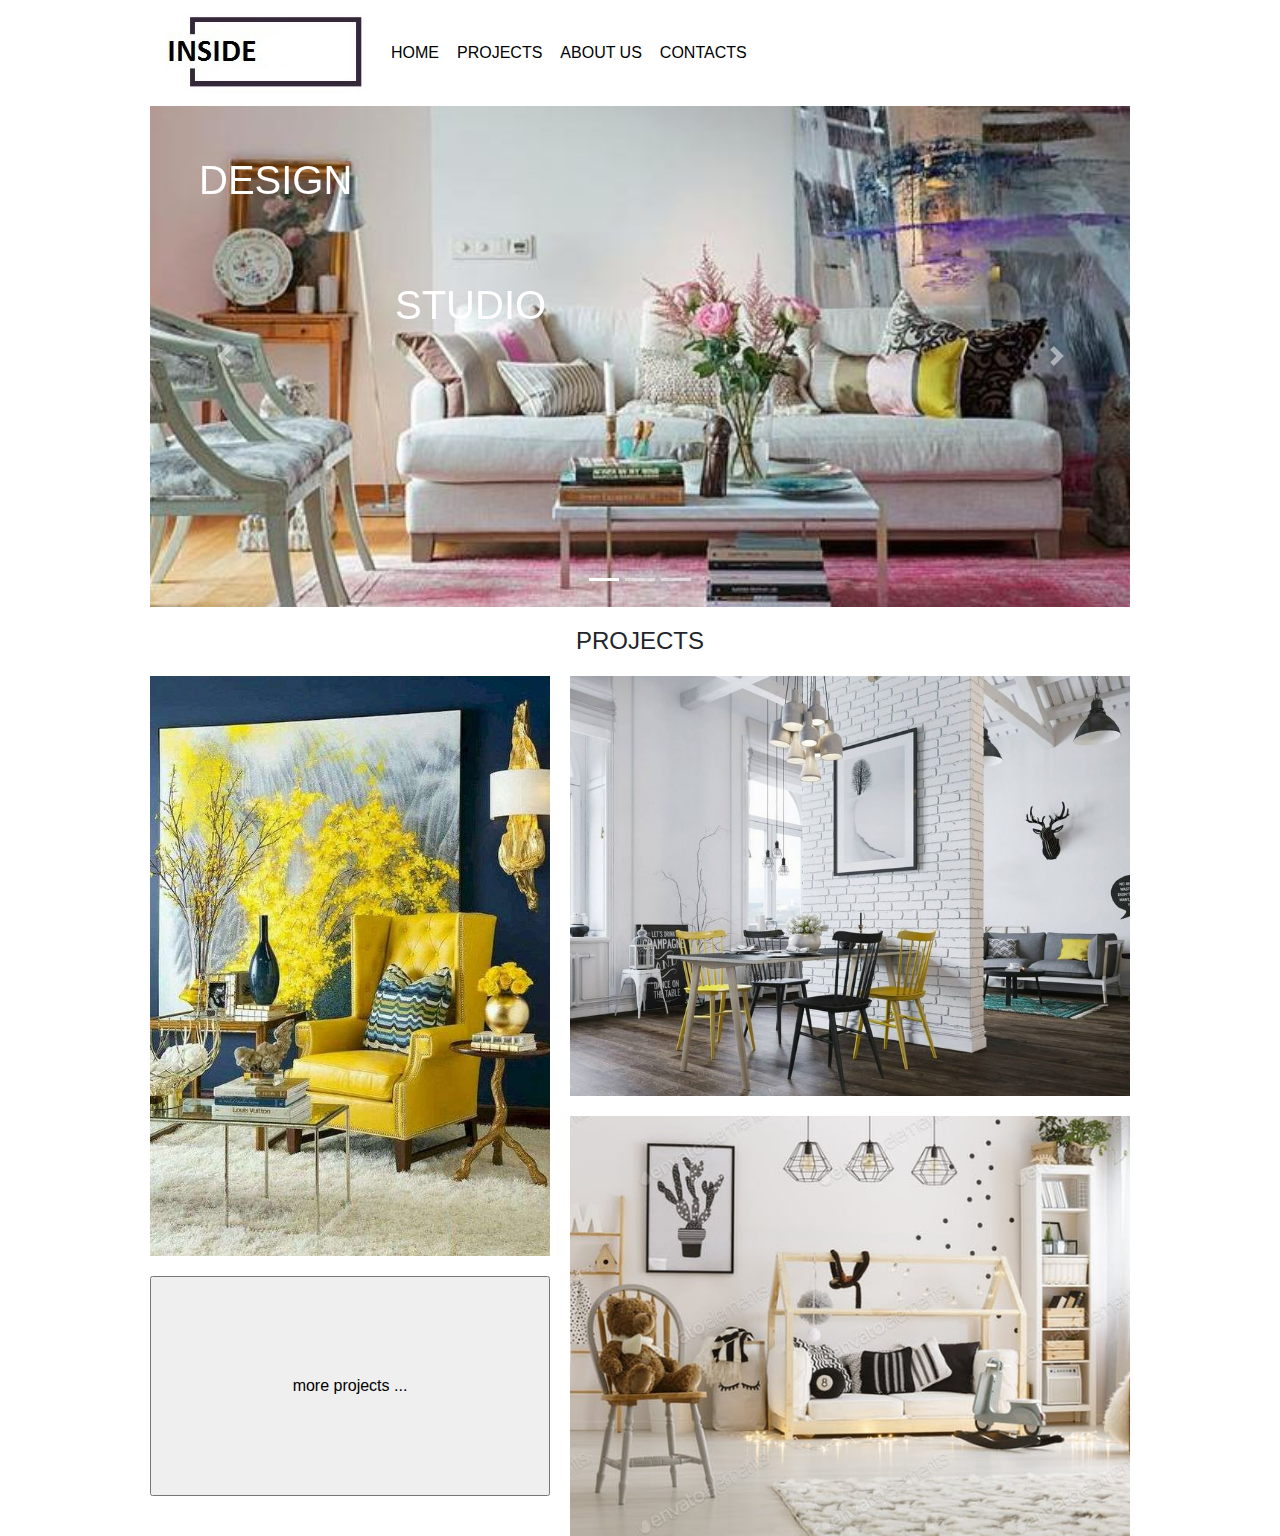
==== commit 4137c41a: "navbar+carousel" ====
--- a/index.html
+++ b/index.html
@@ -17,31 +17,72 @@
     </head>
     <body>
         <header id="home">
-            <nav class="navbar navbar-expand-lg navbar-light style="background-color: white">
-                <a class="navbar-brand" href="#">
+            <nav class="navbar navbar-expand-lg navbar-light" style="background-color: white;">
+            <a class="navbar-brand" href="#home">
                     <img src="img/logo.jpg" class="logo" alt="INSIDE company logo">
-                </a>
-                <button class="navbar-toggler" type="button" data-toggle="collapse" data-target="#navbarNav" aria-controls="navbarNav" aria-expanded="false" aria-label="Toggle navigation">
-                    <span class="navbar-toggler-icon"></span>
-                </button>
-                <div class="collapse navbar-collapse" id="navbarNav">
-                <ul class="navbar-nav">
-                    <li class="nav-item">
-                        <a class="nav-link" href="#home">HOME</a>
-                    </li>
-                    <li class="nav-item">
-                        <a class="nav-link" href="#projects">PROJECTS</a>
-                    </li>
-                    <li class="nav-item">
-                        <a class="nav-link" href="#about-us">ABOUT US</a>
-                    </li>
-                    <li class="nav-item">
-                        <a class="nav-link" href="#contacts">CONTACTS</a>
-                    </li>
-                </ul>
+            </a>
+            <button class="navbar-toggler" type="button" data-toggle="collapse" data-target="#navbarNav" aria-controls="navbarNav" aria-expanded="false" aria-label="Toggle navigation">
+                <span class="navbar-toggler-icon"></span>
+            </button>
+            <div class="collapse navbar-collapse" id="navbarNav">
+            <ul class="navbar-nav">
+                <li class="nav-item">
+                    <a class="nav-link" href="#home">HOME</a>
+                </li>
+                <li class="nav-item">
+                    <a class="nav-link" href="#projects">PROJECTS</a>
+                </li>
+                <li class="nav-item">
+                    <a class="nav-link" href="#about-us">ABOUT US</a>
+                </li>
+                <li class="nav-item">
+                    <a class="nav-link" href="#contacts">CONTACTS</a>
+                </li>
+            </ul>
+            </div>
+            </nav>
+            <div id="banner-carousel" class="carousel slide" data-ride="carousel">
+            <ol class="carousel-indicators">
+                <li data-target="#banner-carousel" data-slide-to="0" class="active"></li>
+                <li data-target="#banner-carousel" data-slide-to="1"></li>
+                <li data-target="#banner-carousel" data-slide-to="2"></li>
+            </ol>
+            <div class="carousel-inner">
+                <div class="carousel-item active">
+                <img src="img/design-main-pic-1.jpg" class="d-block w-100" alt="Living room classic design with accent pink color">
                 </div>
-            </nav>
+                <div class="carousel-item">
+                <img src="img/design-main-pic-2.jpg" class="d-block w-100" alt="Living room Scandinavian design with accent yellow and gray colors">
+                </div>
+                <div class="carousel-item">
+                <img src="img/design-main-pic-3.jpg" class="d-block w-100" alt="Kitchen modern design with accent green color">
+                </div>
+            </div>
+            <a class="carousel-control-prev" href="#banner-carousel" role="button" data-slide="prev">
+                <span class="carousel-control-prev-icon" aria-hidden="true"></span>
+                <span class="sr-only">Previous</span>
+            </a>
+            <a class="carousel-control-next" href="#banner-carousel" role="button" data-slide="next">
+                <span class="carousel-control-next-icon" aria-hidden="true"></span>
+                <span class="sr-only">Next</span>
+            </a>
+            <h1 id="text-design">DESIGN</h1>
+            <h1 id="text-studio">STUDIO</h1>
+            </div>
         </header>
+        <main>
+            <section id="projects">
+                <h4>PROJECTS</h4>
+                <div class="projects-overview">
+                    <img src="img/design-project1-childroom.jpg" class= "project1" width="560" height="420" alt="Childroom in Scandinavian style in white color with black and wooden elements">
+                    <img src="img/design-project2-livingroom.jpg" class= "project2" width="560" height="420" alt="Livingroom in Scandinavian style with black and yellow accents">
+                    <img src="img/design-project3-livingroom.jpg" class= "project3" width="400" height="580" alt="design-project3-livingroom">
+                    <br>
+                    <input type="button" value="more projects ..." class= "button-more-projects">
+                </div>
+            </section>
+        </main>
+
         <!--<header id="home">
             <nav>
             <img src="img/logo.jpg" class="logo" alt="INSIDE logo">
--- a/css/index.css
+++ b/css/index.css
@@ -11,51 +11,101 @@
     margin: auto;
 }
 
-header nav .navbar-nav .nav-item .nav-link {
+#home nav .navbar-nav .nav-item .nav-link {
     color: var(--font-color);
     border: 1px solid transparent;
 }
 
-header nav .navbar-nav .nav-item .nav-link:hover {
+#home nav .navbar-nav .nav-item .nav-link:hover {
 border: 1px solid var(--accent-color);
 background-color: var(--accent-color);
 }
 
-/* header nav .logo {
+#home #banner-carousel {
+   position: relative;
+   color: white;
+   font-size: xx-large;
+}
+#home #banner-carousel #text-design {
+    position: absolute;
+    top: 10%;
+    left: 5%;
+}
+#home #banner-carousel #text-studio {
+    position: absolute;
+    top: 35%;
+    left: 25%;
+}
+
+main h4 {
+    display: flex;
+    align-items: center;
+    justify-content: center;
+    margin: 20px;
+}
+
+main .projects-overview {
+    display: grid;
+    grid-template-columns: 400px 20px 560px;
+    grid-auto-rows: 20px;
+}
+
+.project3 {
+grid-column: 1;
+grid-row: 1/30;
+}
+
+.project2 {
+grid-column: 3;
+grid-row: 1/22;
+}
+
+.project1 {
+grid-column: 3;
+grid-row: 23/42;
+}
+
+.button-more-projects {
+grid-column: 1;
+grid-row: 31/42;
+}
+
+
+/* #home nav .logo {
     display: flex;
     align-items: center;
 }
 
-header nav .menu {
+#home nav .menu {
     display: flex;
     padding: 0;
     list-style-type: none;
     justify-content: space-around;
     font-size: 0.8rem
 }
-header nav .menu li a {
+#home nav .menu li a {
     text-decoration: none;
     color: var(--font-color);
     border: 1px solid transparent;
     padding: 1px;
 
 }
-header nav .menu li a:hover {
+#home nav .menu li a:hover {
 border: 1px solid var(--accent-color);
 background-color: var(--accent-color);
 }
 
 @media (min-width: 600px) {
-    header nav {
+    #home nav {
         display: flex;
         align-items: center;
     }
-    header nav .menu {
+    #home nav .menu {
         flex: 1;
     }
 }
 
-header .banner {
+#home .banner {
     background-image: url(../img/design-main-pic.jpg);
     height: 300px;
     background-position: center;
@@ -67,25 +117,25 @@
     color: white;
     font-size: 1.4rem;
 }
-header .banner #text-design {
+#home .banner #text-design {
     margin-top: 40px;
     margin-left: 30px;
 }
-header .banner #text-studio {
+#home .banner #text-studio {
     margin-top: -30px;
     margin-left: 150px;
 }
 
 @media (min-width: 700px) {
-    header .banner {
+    #home .banner {
     height: 400px;
     font-size: 2rem;
 }
-    header .banner #text-design {
+    #home .banner #text-design {
         margin-top: 40px;
         margin-left: 220px;
     }
-    header .banner #text-studio {
+    #home .banner #text-studio {
     margin-top: -30px;
     margin-left: 320px;
 }
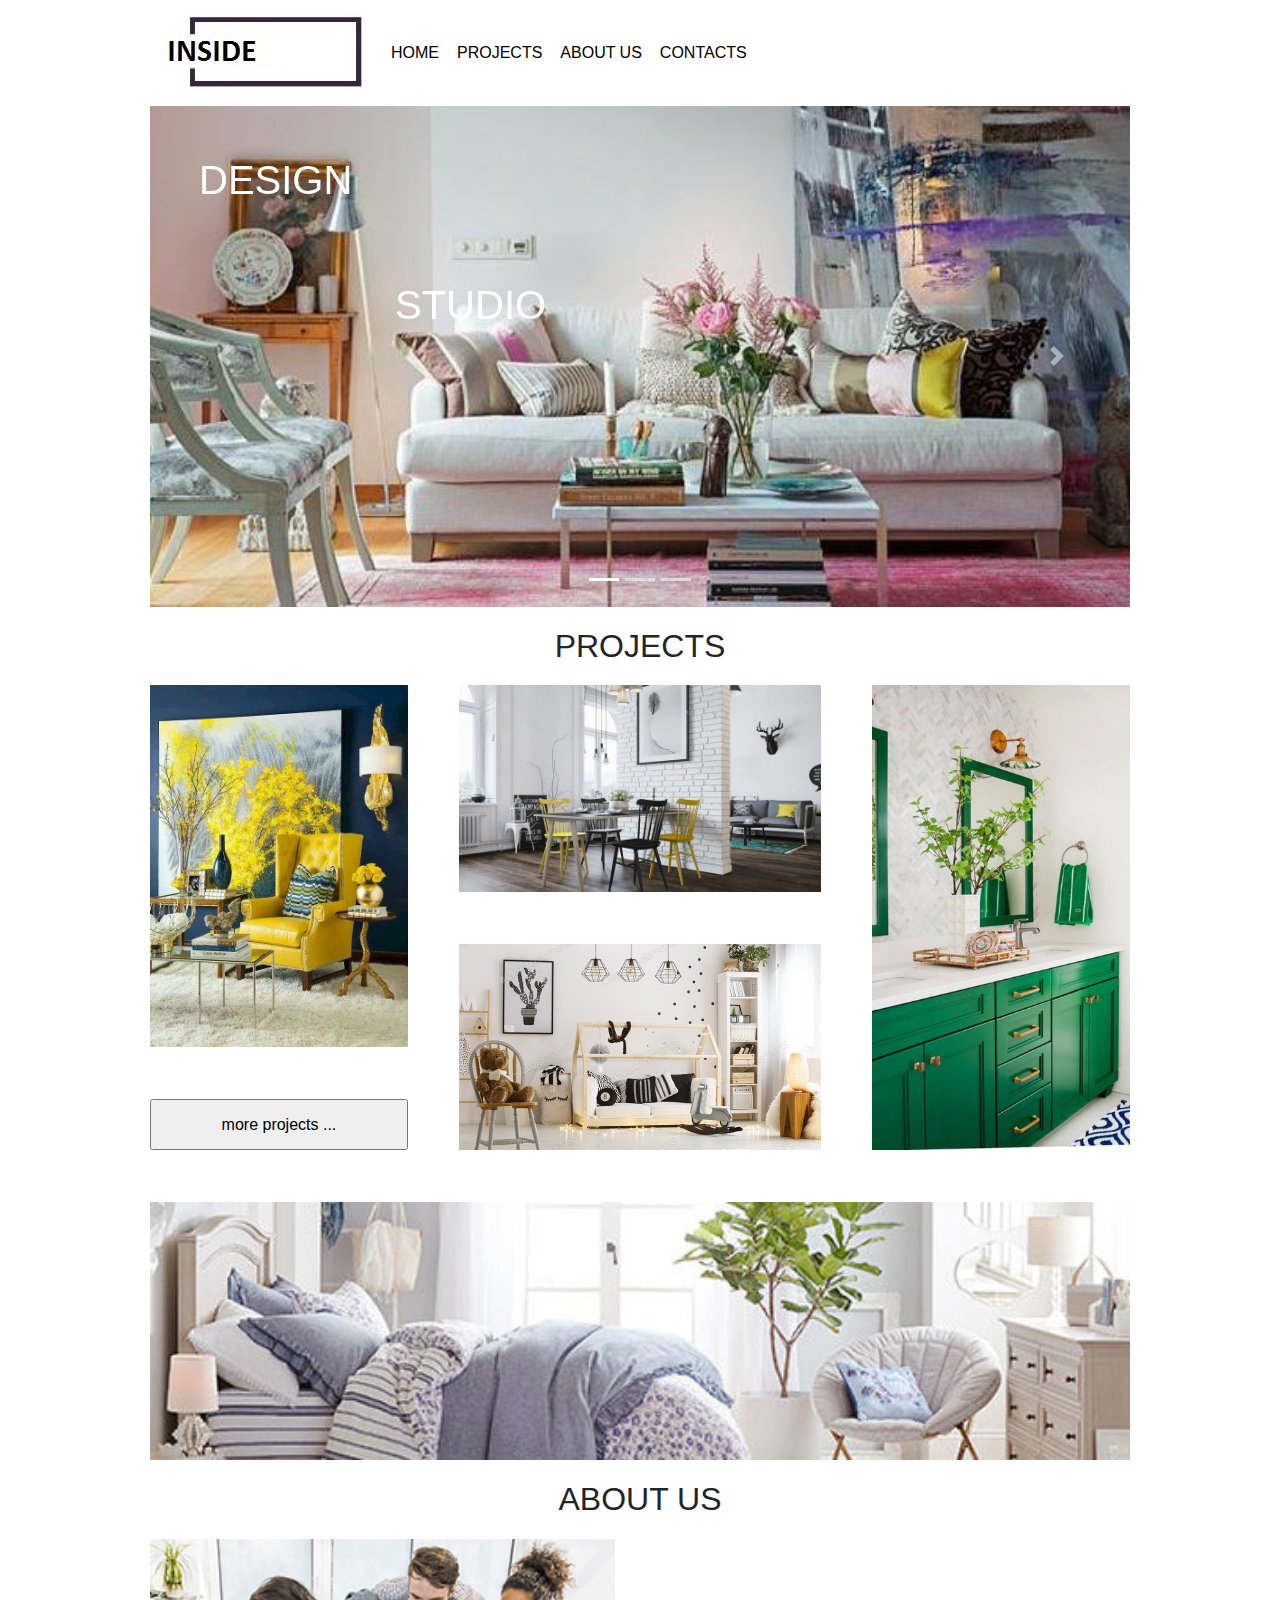
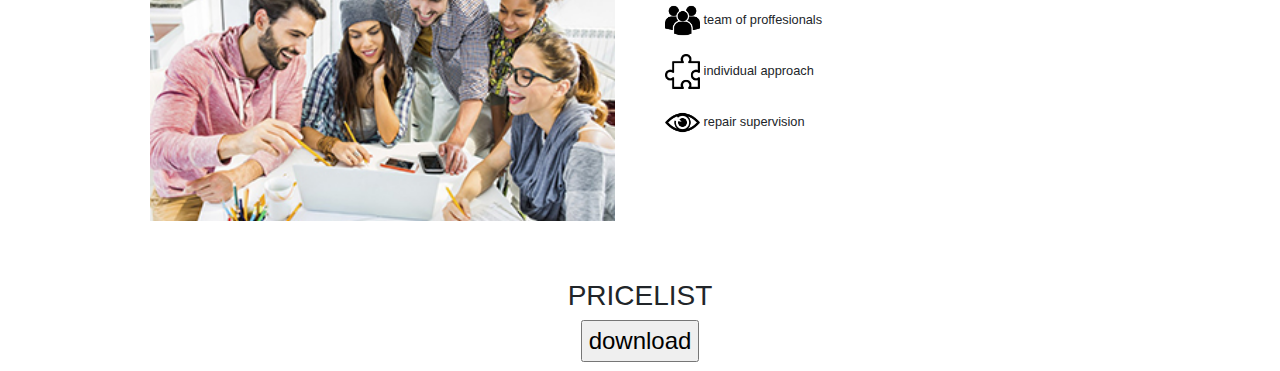
==== commit b4bf84cb: "about-us not finished" ====
--- a/index.html
+++ b/index.html
@@ -72,15 +72,34 @@
         </header>
         <main>
             <section id="projects">
-                <h4>PROJECTS</h4>
+                <h2>PROJECTS</h2>
                 <div class="projects-overview">
-                    <img src="img/design-project1-childroom.jpg" class= "project1" width="560" height="420" alt="Childroom in Scandinavian style in white color with black and wooden elements">
-                    <img src="img/design-project2-livingroom.jpg" class= "project2" width="560" height="420" alt="Livingroom in Scandinavian style with black and yellow accents">
-                    <img src="img/design-project3-livingroom.jpg" class= "project3" width="400" height="580" alt="design-project3-livingroom">
-                    <br>
+                    <img src="img/design-project1-childroom.jpg" class="project1" alt="Childroom in Scandinavian style in white color with black and wooden elements">
+                    <img src="img/design-project2-livingroom.jpg" class="project2" alt="Livingroom in Scandinavian style with black and yellow accents">
+                    <img src="img/design-project3-livingroom.jpg" class="project3" alt="Livingroom in classic style with accent yellow chair">
+                    <img src="img/design-project4-bathroom.jpg" class="project4" alt="Bathroom in classic style in white color dark-green furniture">
+                    <img src="img/design-project5-bedroom.jpg" class="project5" alt="Bedroom in classic style in white and gray colors">
                     <input type="button" value="more projects ..." class= "button-more-projects">
                 </div>
             </section>
+            <section id="about-us">
+                    <h2>ABOUT US</h2>
+                    <div class="about-us-content">
+                        <div class="team-picture">
+                            <img src="img/our-team.jpg" alt="our-team">
+                        </div>
+                        <div class="team-characteristics">
+                            <p><img src="img/team-icon.png" alt="Team icon" width="35" height="35"> team of proffesionals</p>
+                            <p><img src="img/puzzle-icon.png" alt="Puzzle icon" width="35" height="35"> individual approach</p>
+                            <p><img src="img/eye-icon.png" alt="Eye icon" width="35" height="35"> repair supervision</p>
+                        </div>
+                        <div class="pricelist">
+                            <h3>PRICELIST</h3>
+                            <input type="button" value="download">
+                        </div>
+                    </div>
+                </section>
+
         </main>
 
         <!--<header id="home">
--- a/css/index.css
+++ b/css/index.css
@@ -24,8 +24,9 @@
 #home #banner-carousel {
    position: relative;
    color: white;
-   font-size: xx-large;
+   font-size: larger;
 }
+
 #home #banner-carousel #text-design {
     position: absolute;
     top: 10%;
@@ -37,110 +38,124 @@
     left: 25%;
 }
 
-main h4 {
+main h2 {
     display: flex;
     align-items: center;
     justify-content: center;
     margin: 20px;
+    font-size: 2rem;
+}
+
+main .projects-overview img {
+    width: 100%;
+    display: block;
 }
 
 main .projects-overview {
     display: grid;
-    grid-template-columns: 400px 20px 560px;
-    grid-auto-rows: 20px;
+    grid-template-columns: repeat(13, 1fr);
+    grid-template-rows: repeat(9, 1fr);
 }
 
-.project3 {
-grid-column: 1;
-grid-row: 1/30;
+main .projects-overview .project3 {
+    grid-column: 1/6;
+    grid-row: 1/8;
 }
 
-.project2 {
-grid-column: 3;
-grid-row: 1/22;
+main .projects-overview .project2 {
+    grid-column: 7/14;
+    grid-row: 1/5;
 }
 
-.project1 {
-grid-column: 3;
-grid-row: 23/42;
+main .projects-overview .project1 {
+    grid-column: 7/14;
+    grid-row: 6/10;
 }
 
-.button-more-projects {
-grid-column: 1;
-grid-row: 31/42;
+main .projects-overview .button-more-projects {
+    grid-column: 1/6;
+    grid-row: 9/10;
+}
+
+main .projects-overview .project4 {
+    display: none;
+}
+
+main .projects-overview .project5 {
+    display: none;
+}
+
+@media (min-width: 700px) {
+    main .projects-overview {
+    display: grid;
+    grid-template-columns: repeat(19, 1fr);
+    grid-template-rows: repeat(15, 1fr);
+}
+
+    main .projects-overview .project3 {
+        grid-column: 1/6;
+        grid-row: 1/8;
+    }
+
+    main .projects-overview .project2 {
+        grid-column: 7/14;
+        grid-row: 1/5;
+    }
+
+    main .projects-overview .project1 {
+        grid-column: 7/14;
+        grid-row: 6/10;
+    }
+
+    main .projects-overview .button-more-projects {
+        grid-column: 1/6;
+        grid-row: 9/10;
+    }
+
+    main .projects-overview .project4 {
+        grid-column: 15/20;
+        grid-row: 1/10;
+        display: block;
+    }
+
+    main .projects-overview .project5 {
+        grid-column: 1/20;
+        grid-row: 11/16;
+        display: block;
+    }
 }
 
 
-/* #home nav .logo {
+main .about-us-content {
+    display: grid;
+    grid-template-columns: repeat(2, 1fr);
+    grid-template-rows: 1fr 100px;
+    grid-gap: 50px;
+}
+
+main .about-us-content .team-picture img {
+    width: 100%;
+    display: block;
+    grid-column: 1/2;
+    grid-row: 1/2;
+}
+
+main .about-us-content .team-characteristics {
+    grid-column: 2/3;
+    grid-row: 1/2;
+    font-size: 0.8rem;
     display: flex;
+    flex-direction: column;
+    justify-content: center;
+}
+
+main .about-us-content .pricelist {
+    grid-column: 1/3;
+    grid-row: 2;
+    font-size: 1.5rem;
+    display: flex;
+    flex-direction: column;
+    justify-content: center;
     align-items: center;
 }
 
-#home nav .menu {
-    display: flex;
-    padding: 0;
-    list-style-type: none;
-    justify-content: space-around;
-    font-size: 0.8rem
-}
-#home nav .menu li a {
-    text-decoration: none;
-    color: var(--font-color);
-    border: 1px solid transparent;
-    padding: 1px;
-
-}
-#home nav .menu li a:hover {
-border: 1px solid var(--accent-color);
-background-color: var(--accent-color);
-}
-
-@media (min-width: 600px) {
-    #home nav {
-        display: flex;
-        align-items: center;
-    }
-    #home nav .menu {
-        flex: 1;
-    }
-}
-
-#home .banner {
-    background-image: url(../img/design-main-pic.jpg);
-    height: 300px;
-    background-position: center;
-    background-size: cover;
-    display: flex;
-    align-items: flex-start;
-    justify-content: flex-start;
-    flex-direction: column;
-    color: white;
-    font-size: 1.4rem;
-}
-#home .banner #text-design {
-    margin-top: 40px;
-    margin-left: 30px;
-}
-#home .banner #text-studio {
-    margin-top: -30px;
-    margin-left: 150px;
-}
-
-@media (min-width: 700px) {
-    #home .banner {
-    height: 400px;
-    font-size: 2rem;
-}
-    #home .banner #text-design {
-        margin-top: 40px;
-        margin-left: 220px;
-    }
-    #home .banner #text-studio {
-    margin-top: -30px;
-    margin-left: 320px;
-}
-}
-main #projects img {
-    width: 100%;
-    display: block;
-} */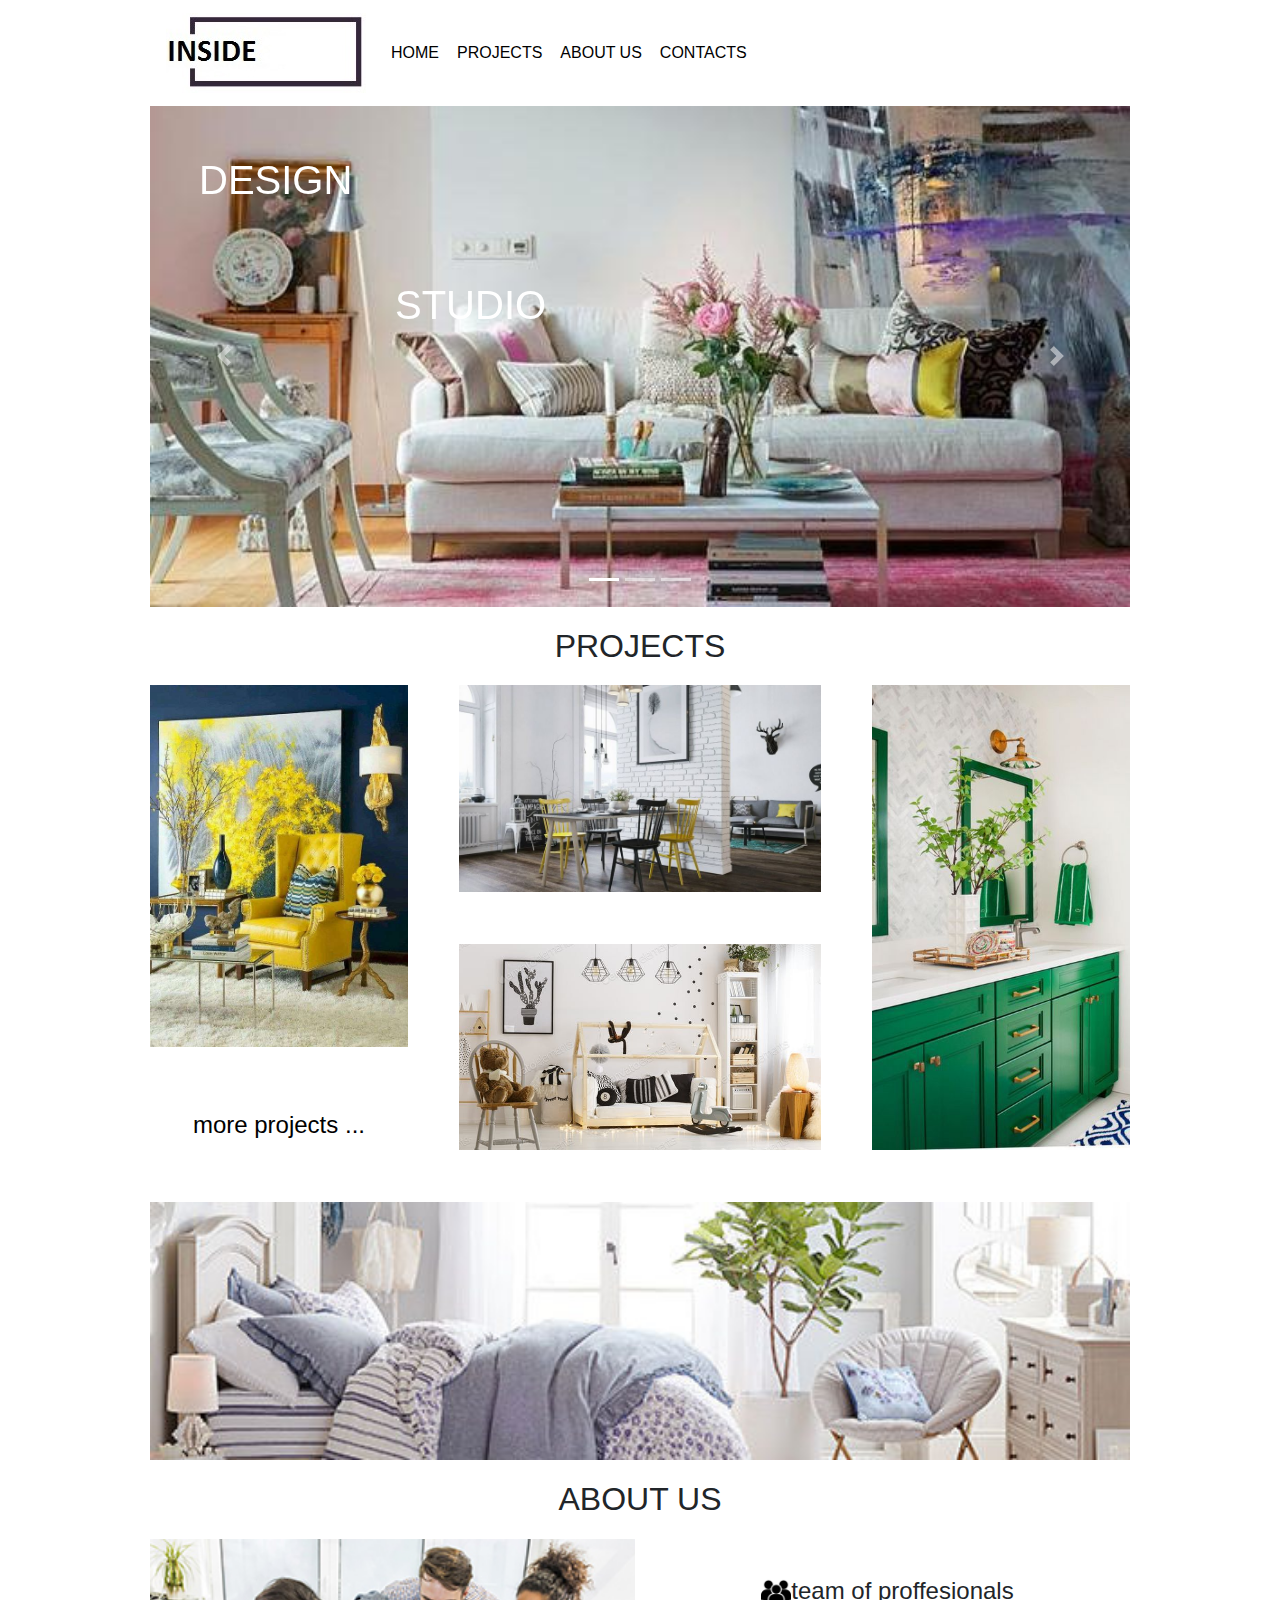
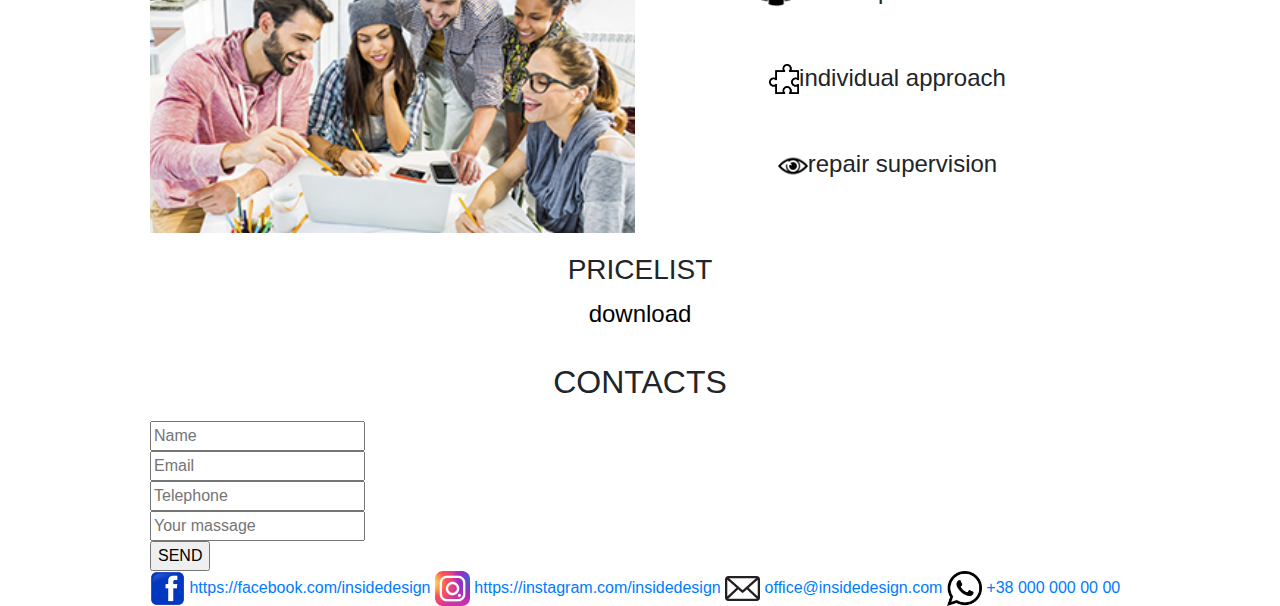
==== commit 31077fb9: "contacts" ====
--- a/index.html
+++ b/index.html
@@ -18,56 +18,56 @@
     <body>
         <header id="home">
             <nav class="navbar navbar-expand-lg navbar-light" style="background-color: white;">
-            <a class="navbar-brand" href="#home">
+                <a class="navbar-brand" href="#home">
                     <img src="img/logo.jpg" class="logo" alt="INSIDE company logo">
-            </a>
-            <button class="navbar-toggler" type="button" data-toggle="collapse" data-target="#navbarNav" aria-controls="navbarNav" aria-expanded="false" aria-label="Toggle navigation">
-                <span class="navbar-toggler-icon"></span>
-            </button>
-            <div class="collapse navbar-collapse" id="navbarNav">
-            <ul class="navbar-nav">
-                <li class="nav-item">
-                    <a class="nav-link" href="#home">HOME</a>
-                </li>
-                <li class="nav-item">
-                    <a class="nav-link" href="#projects">PROJECTS</a>
-                </li>
-                <li class="nav-item">
-                    <a class="nav-link" href="#about-us">ABOUT US</a>
-                </li>
-                <li class="nav-item">
-                    <a class="nav-link" href="#contacts">CONTACTS</a>
-                </li>
-            </ul>
-            </div>
+                </a>
+                <button class="navbar-toggler" type="button" data-toggle="collapse" data-target="#navbarNav" aria-controls="navbarNav" aria-expanded="false" aria-label="Toggle navigation">
+                    <span class="navbar-toggler-icon"></span>
+                </button>
+                <div class="collapse navbar-collapse" id="navbarNav">
+                    <ul class="navbar-nav">
+                        <li class="nav-item">
+                            <a class="nav-link" href="#home">HOME</a>
+                        </li>
+                        <li class="nav-item">
+                            <a class="nav-link" href="#projects">PROJECTS</a>
+                        </li>
+                        <li class="nav-item">
+                            <a class="nav-link" href="#about-us">ABOUT US</a>
+                        </li>
+                        <li class="nav-item">
+                            <a class="nav-link" href="#contacts">CONTACTS</a>
+                        </li>
+                    </ul>
+                </div>
             </nav>
             <div id="banner-carousel" class="carousel slide" data-ride="carousel">
-            <ol class="carousel-indicators">
-                <li data-target="#banner-carousel" data-slide-to="0" class="active"></li>
-                <li data-target="#banner-carousel" data-slide-to="1"></li>
-                <li data-target="#banner-carousel" data-slide-to="2"></li>
-            </ol>
-            <div class="carousel-inner">
-                <div class="carousel-item active">
-                <img src="img/design-main-pic-1.jpg" class="d-block w-100" alt="Living room classic design with accent pink color">
+                <ol class="carousel-indicators">
+                    <li data-target="#banner-carousel" data-slide-to="0" class="active"></li>
+                    <li data-target="#banner-carousel" data-slide-to="1"></li>
+                    <li data-target="#banner-carousel" data-slide-to="2"></li>
+                </ol>
+                <div class="carousel-inner">
+                    <div class="carousel-item active">
+                        <img src="img/design-main-pic-1.jpg" class="d-block w-100" alt="Living room classic design with accent pink color">
+                    </div>
+                    <div class="carousel-item">
+                        <img src="img/design-main-pic-2.jpg" class="d-block w-100" alt="Living room Scandinavian design with accent yellow and gray colors">
+                    </div>
+                    <div class="carousel-item">
+                        <img src="img/design-main-pic-3.jpg" class="d-block w-100" alt="Kitchen modern design with accent green color">
+                    </div>
                 </div>
-                <div class="carousel-item">
-                <img src="img/design-main-pic-2.jpg" class="d-block w-100" alt="Living room Scandinavian design with accent yellow and gray colors">
-                </div>
-                <div class="carousel-item">
-                <img src="img/design-main-pic-3.jpg" class="d-block w-100" alt="Kitchen modern design with accent green color">
-                </div>
-            </div>
-            <a class="carousel-control-prev" href="#banner-carousel" role="button" data-slide="prev">
-                <span class="carousel-control-prev-icon" aria-hidden="true"></span>
-                <span class="sr-only">Previous</span>
-            </a>
-            <a class="carousel-control-next" href="#banner-carousel" role="button" data-slide="next">
-                <span class="carousel-control-next-icon" aria-hidden="true"></span>
-                <span class="sr-only">Next</span>
-            </a>
-            <h1 id="text-design">DESIGN</h1>
-            <h1 id="text-studio">STUDIO</h1>
+                <a class="carousel-control-prev" href="#banner-carousel" role="button" data-slide="prev">
+                    <span class="carousel-control-prev-icon" aria-hidden="true"></span>
+                    <span class="sr-only">Previous</span>
+                </a>
+                <a class="carousel-control-next" href="#banner-carousel" role="button" data-slide="next">
+                    <span class="carousel-control-next-icon" aria-hidden="true"></span>
+                    <span class="sr-only">Next</span>
+                </a>
+                <h1 id="text-design">DESIGN</h1>
+                <h1 id="text-studio">STUDIO</h1>
             </div>
         </header>
         <main>
@@ -79,69 +79,31 @@
                     <img src="img/design-project3-livingroom.jpg" class="project3" alt="Livingroom in classic style with accent yellow chair">
                     <img src="img/design-project4-bathroom.jpg" class="project4" alt="Bathroom in classic style in white color dark-green furniture">
                     <img src="img/design-project5-bedroom.jpg" class="project5" alt="Bedroom in classic style in white and gray colors">
-                    <input type="button" value="more projects ..." class= "button-more-projects">
+                    <a href="projects.html" class="more-projects">more projects ...</a>
                 </div>
             </section>
             <section id="about-us">
-                    <h2>ABOUT US</h2>
-                    <div class="about-us-content">
-                        <div class="team-picture">
-                            <img src="img/our-team.jpg" alt="our-team">
-                        </div>
-                        <div class="team-characteristics">
-                            <p><img src="img/team-icon.png" alt="Team icon" width="35" height="35"> team of proffesionals</p>
-                            <p><img src="img/puzzle-icon.png" alt="Puzzle icon" width="35" height="35"> individual approach</p>
-                            <p><img src="img/eye-icon.png" alt="Eye icon" width="35" height="35"> repair supervision</p>
-                        </div>
-                        <div class="pricelist">
-                            <h3>PRICELIST</h3>
-                            <input type="button" value="download">
-                        </div>
+                <h2>ABOUT US</h2>
+                <div class="about-us-content">
+                    <div class="team-picture">
+                        <img src="img/our-team.jpg" alt="our-team">
                     </div>
-                </section>
-
-        </main>
-
-        <!--<header id="home">
-            <nav>
-            <img src="img/logo.jpg" class="logo" alt="INSIDE logo">
-            <ul class="menu">
-                <li><a href="#home">HOME</a></li>
-                <li><a href="#projects">PROJECTS</a></li>
-                <li><a href="#about-us">ABOUT US</a></li>
-                <li><a href="#contacts">CONTACTS</a></li>
-            </ul>
-            </nav>
-            <div class="banner">
-            <h1 id="text-design">DESIGN</h1>
-            <h1 id="text-studio">STUDIO</h1>
-            </div>
-        </header>
-        <main>
-            <section id="projects">
-                <h2>PROJECTS</h2>
-                <img src="img/design-project1-childroom.jpg" alt="Childroom in Scandinavian style in white color with black and wooden elements">
-                <img src="img/design-project2-livingroom.jpg" alt="Livingroom in Scandinavian style with black and yellow accents">
-                <img src="img/design-project3-livingroom.jpg" alt="design-project3-livingroom">
-                <img src="img/design-project4-bathroom.jpg" alt="design-project4-bathroom">
-                <img src="img/design-project5-bedroom.jpg" alt="design-project5-bedroom">
-                <br>
-                <input type="button" value="more projects ...">
-            </section>
-            <section id="about-us">
-                <h2>ABOUT US</h2>
-                  <div class="team-picture">
-                    <img src="img/our-team.jpg" alt="our-team">
-                  </div>
-                  <div class="team-characteristics">
-                    <h3><img src="img/team-icon.png" alt="Team icon" width="35" height="35"> team of proffesionals</h3>
-                    <h3><img src="img/puzzle-icon.png" alt="Puzzle icon" width="35" height="35"> individual approach</h3>
-                    <h3><img src="img/eye-icon.png" alt="Eye icon" width="35" height="35"> repair supervision</h3>
-                  </div>
-                  <div class="pricelist">
-                    <h3>PRICELIST</h3>
-                    <input type="button" value="download">
-                  </div>
+                    <div class="team-characteristics">
+                        <p>
+                            <img src="img/team-icon.png" alt="Team icon" width="30" height="30">team of proffesionals
+                        </p>
+                        <p>
+                            <img src="img/puzzle-icon.png" alt="Puzzle icon" width="30" height="30">individual approach
+                        </p>
+                        <p>
+                            <img src="img/eye-icon.png" alt="Eye icon" width="30" height="30">repair supervision
+                        </p>
+                    </div>
+                    <div class="pricelist">
+                        <h3>PRICELIST</h3>
+                        <a href="pdf/pricelist.pdf" class="download">download</a>
+                    </div>
+                </div>
             </section>
         </main>
         <footer id="contacts">
@@ -157,13 +119,21 @@
                 <br>
                 <input type="submit" value="SEND">
             </form>
-            <a href="https://facebook.com"><img src="img/facebook-icon.png" alt="Facebook icon" width="35" height="35"> https://facebook.com/insidedesign</a>
-            <a href="https://instagram.com"><img src="img/instagram-icon.png" alt="Instagram icon" width="35" height="35"> https://instagram.com/insidedesign</a>
-            <p><img src="img/mail-icon.png" alt="Mail icon" width="35" height="35"> office@insidedesign.com</p>
-            <p><img src="img/phone-icon.png" alt="Phone icon" width="35" height="35"> +38 000 000 00 00</p>
-        </footer>-->
+            <a href="https://facebook.com">
+                <img src="img/facebook-icon.png" alt="Facebook icon" width="35" height="35"> https://facebook.com/insidedesign
+            </a>
+            <a href="https://instagram.com">
+                <img src="img/instagram-icon.png" alt="Instagram icon" width="35" height="35"> https://instagram.com/insidedesign
+            </a>
+            <a href="mailto:office@insidedesign.com">
+                <img src="img/mail-icon.png" alt="Mail icon" width="35" height="35"> office@insidedesign.com
+            </a>
+            <a href="tel:+380000000000">
+                <img src="img/phone-icon.png" alt="Phone icon" width="35" height="35"> +38 000 000 00 00
+            </a>
+        </footer>
         <script src="https://code.jquery.com/jquery-3.3.1.slim.min.js" integrity="sha384-q8i/X+965DzO0rT7abK41JStQIAqVgRVzpbzo5smXKp4YfRvH+8abtTE1Pi6jizo" crossorigin="anonymous"></script>
         <script src="https://cdnjs.cloudflare.com/ajax/libs/popper.js/1.14.7/umd/popper.min.js" integrity="sha384-UO2eT0CpHqdSJQ6hJty5KVphtPhzWj9WO1clHTMGa3JDZwrnQq4sF86dIHNDz0W1" crossorigin="anonymous"></script>
         <script src="https://stackpath.bootstrapcdn.com/bootstrap/4.3.1/js/bootstrap.min.js" integrity="sha384-JjSmVgyd0p3pXB1rRibZUAYoIIy6OrQ6VrjIEaFf/nJGzIxFDsf4x0xIM+B07jRM" crossorigin="anonymous"></script>
     </body>
-</html>
+</html>--- a/css/index.css
+++ b/css/index.css
@@ -38,7 +38,7 @@
     left: 25%;
 }
 
-main h2 {
+h2 {
     display: flex;
     align-items: center;
     justify-content: center;
@@ -46,79 +46,92 @@
     font-size: 2rem;
 }
 
-main .projects-overview img {
+main #projects .projects-overview img {
     width: 100%;
     display: block;
 }
 
-main .projects-overview {
+main #projects .projects-overview {
     display: grid;
     grid-template-columns: repeat(13, 1fr);
     grid-template-rows: repeat(9, 1fr);
 }
 
-main .projects-overview .project3 {
+main #projects .projects-overview .project3 {
     grid-column: 1/6;
     grid-row: 1/8;
 }
 
-main .projects-overview .project2 {
+main #projects .projects-overview .project2 {
     grid-column: 7/14;
     grid-row: 1/5;
 }
 
-main .projects-overview .project1 {
+main #projects .projects-overview .project1 {
     grid-column: 7/14;
     grid-row: 6/10;
 }
 
-main .projects-overview .button-more-projects {
+main #projects .projects-overview .more-projects {
     grid-column: 1/6;
     grid-row: 9/10;
-}
-
-main .projects-overview .project4 {
+    display: flex;
+    justify-content: center;
+    text-decoration: none;
+    color: var(--font-color);
+    border: 1px solid transparent;
+    font-size: 0.8rem;
+    align-items: center;
+}
+
+main #projects .projects-overview .more-projects:hover {
+    border: 1px solid var(--accent-color);
+    background-color: var(--accent-color);
+}
+
+main #projects .projects-overview .project4 {
     display: none;
 }
 
-main .projects-overview .project5 {
+main #projects .projects-overview .project5 {
     display: none;
 }
 
 @media (min-width: 700px) {
-    main .projects-overview {
+    main #projects .projects-overview {
     display: grid;
     grid-template-columns: repeat(19, 1fr);
     grid-template-rows: repeat(15, 1fr);
 }
 
-    main .projects-overview .project3 {
+    main #projects .projects-overview .project3 {
         grid-column: 1/6;
         grid-row: 1/8;
     }
 
-    main .projects-overview .project2 {
+    main #projects .projects-overview .project2 {
         grid-column: 7/14;
         grid-row: 1/5;
     }
 
-    main .projects-overview .project1 {
+    main #projects .projects-overview .project1 {
         grid-column: 7/14;
         grid-row: 6/10;
     }
 
-    main .projects-overview .button-more-projects {
+    main #projects .projects-overview .more-projects {
         grid-column: 1/6;
         grid-row: 9/10;
-    }
-
-    main .projects-overview .project4 {
+        font-size: 1.5rem;
+    }
+
+    main #projects .projects-overview .project4 {
         grid-column: 15/20;
         grid-row: 1/10;
         display: block;
     }
 
-    main .projects-overview .project5 {
+    main #projects .projects-overview .project5 {
         grid-column: 1/20;
         grid-row: 11/16;
         display: block;
@@ -126,21 +139,21 @@
 }
 
 
-main .about-us-content {
+main #about-us .about-us-content {
     display: grid;
     grid-template-columns: repeat(2, 1fr);
     grid-template-rows: 1fr 100px;
-    grid-gap: 50px;
-}
-
-main .about-us-content .team-picture img {
+    grid-gap: 10px;
+}
+
+main #about-us .about-us-content .team-picture img {
     width: 100%;
     display: block;
     grid-column: 1/2;
     grid-row: 1/2;
 }
 
-main .about-us-content .team-characteristics {
+main #about-us .about-us-content .team-characteristics {
     grid-column: 2/3;
     grid-row: 1/2;
     font-size: 0.8rem;
@@ -149,7 +162,7 @@
     justify-content: center;
 }
 
-main .about-us-content .pricelist {
+main #about-us .about-us-content .pricelist {
     grid-column: 1/3;
     grid-row: 2;
     font-size: 1.5rem;
@@ -159,3 +172,32 @@
     align-items: center;
 }
 
+main #about-us .about-us-content .pricelist .download {
+    display: flex;
+    justify-content: center;
+    text-decoration: none;
+    color: var(--font-color);
+    border: 1px solid transparent;
+    font-size: 0.8rem;
+    align-items: center;
+}
+
+main #about-us .about-us-content .pricelist .download:hover {
+    border: 1px solid var(--accent-color);
+    background-color: var(--accent-color);
+}
+
+@media (min-width: 700px) {
+    main #about-us .about-us-content .team-characteristics {
+    font-size: 1.5rem;
+    display: flex;
+    flex-direction: column;
+    justify-content: space-evenly;
+    align-items: center;
+    }
+
+    main #about-us .about-us-content .pricelist .download {
+        font-size: 1.5rem;
+    }
+}
+
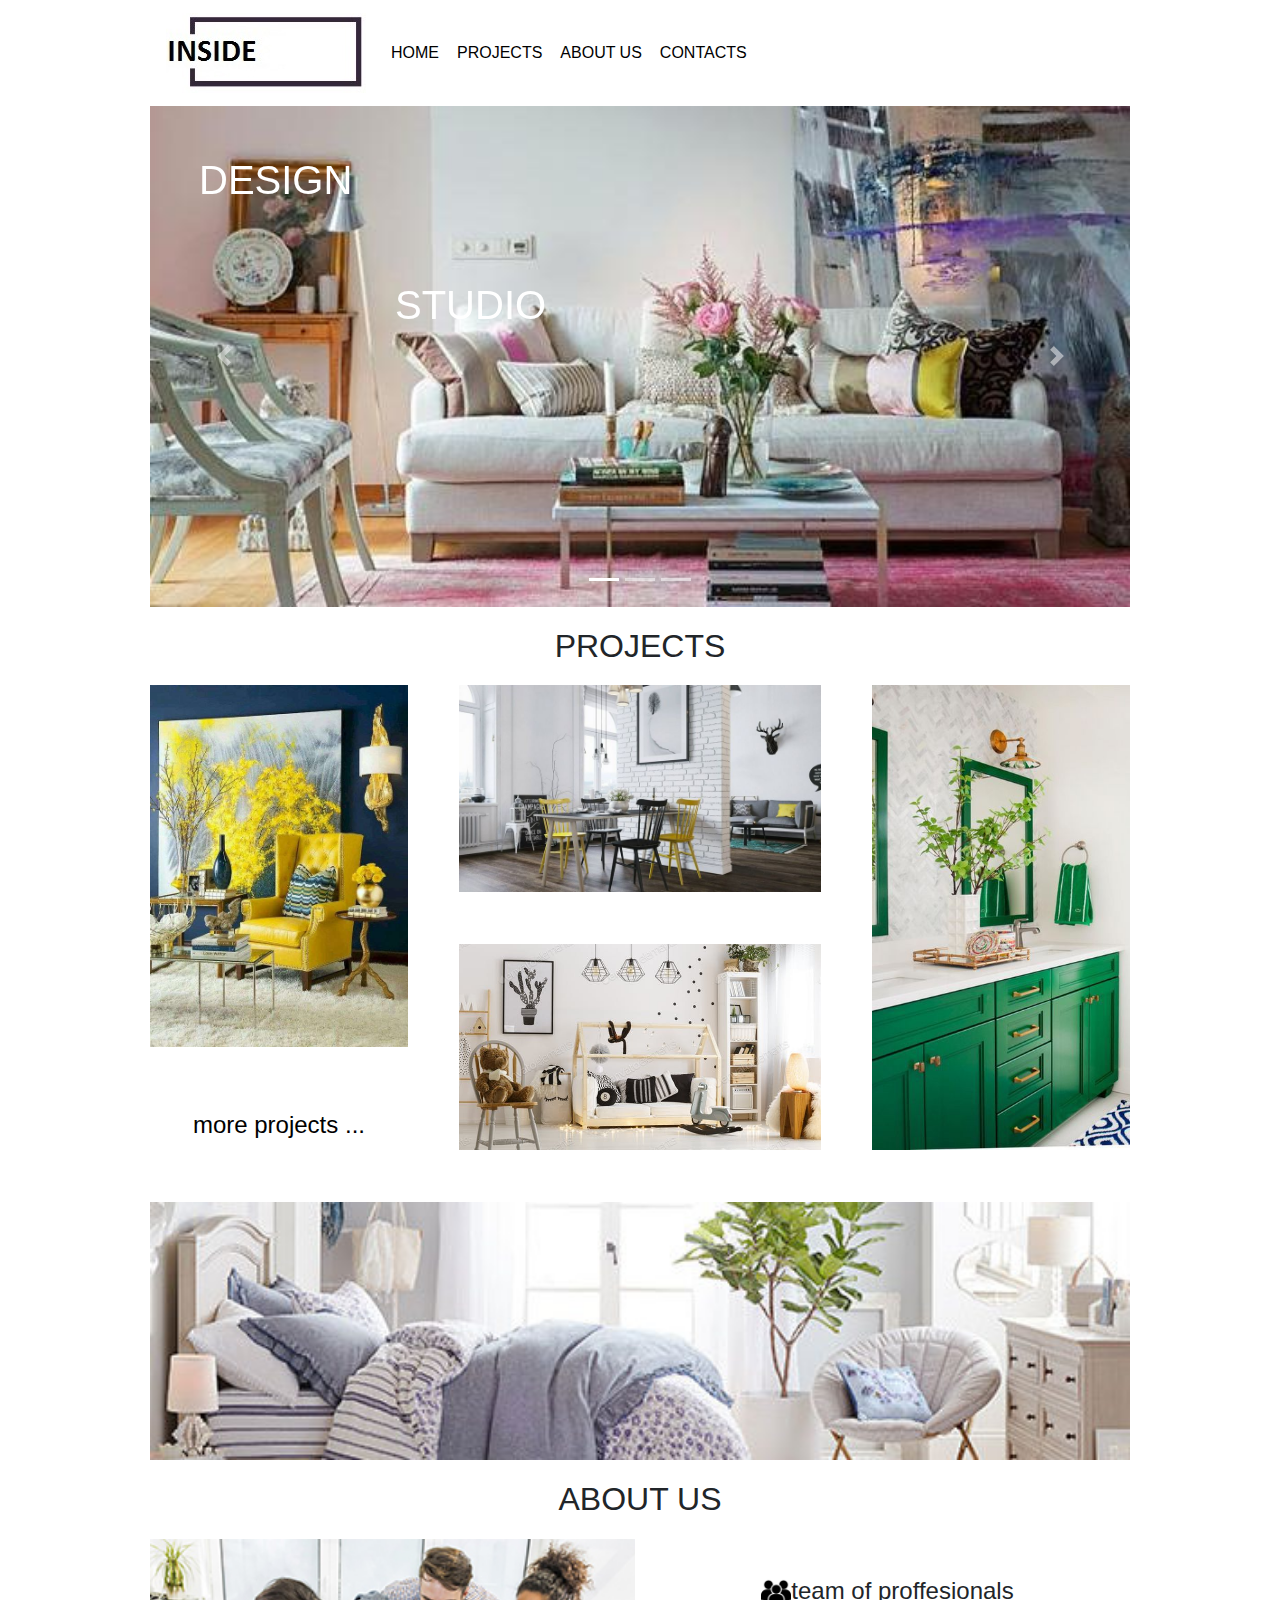
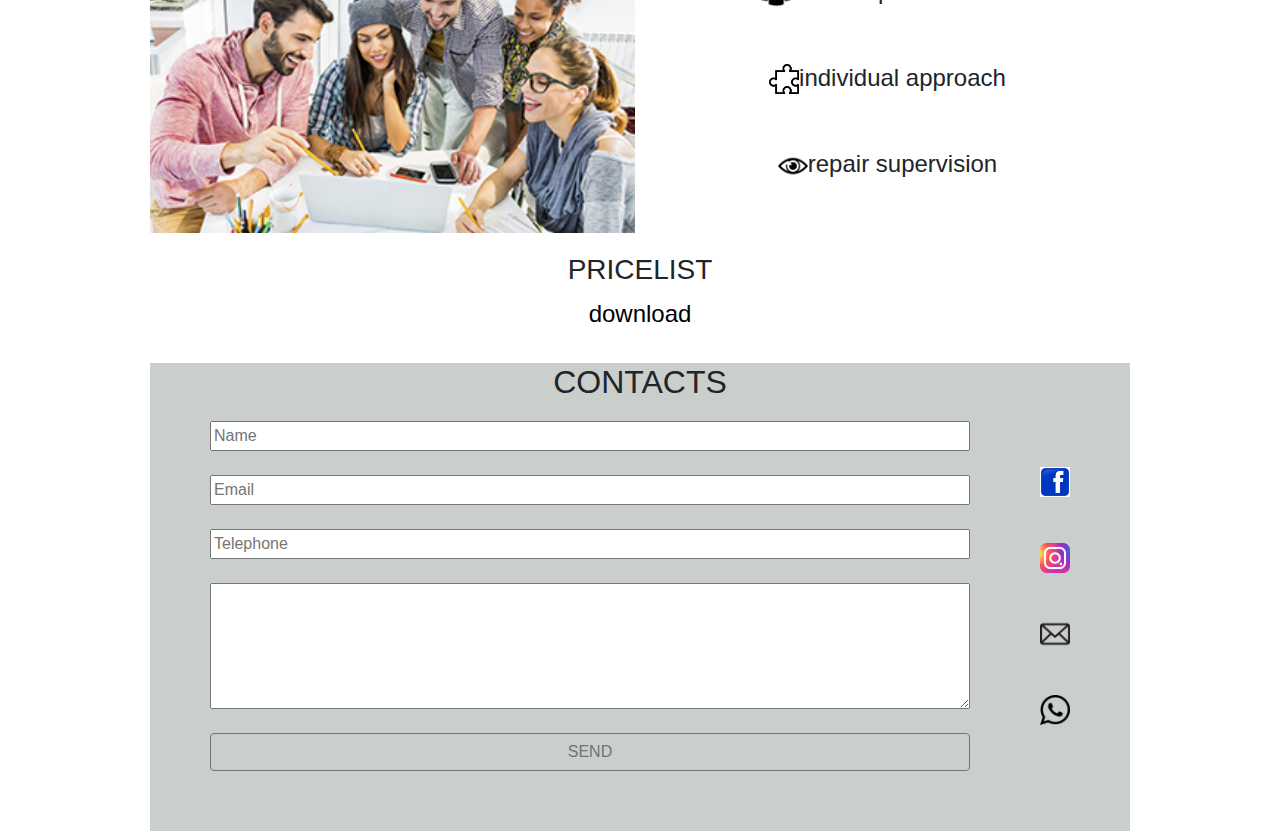
==== commit 67f1bcd6: "index" ====
--- a/index.html
+++ b/index.html
@@ -79,7 +79,7 @@
                     <img src="img/design-project3-livingroom.jpg" class="project3" alt="Livingroom in classic style with accent yellow chair">
                     <img src="img/design-project4-bathroom.jpg" class="project4" alt="Bathroom in classic style in white color dark-green furniture">
                     <img src="img/design-project5-bedroom.jpg" class="project5" alt="Bedroom in classic style in white and gray colors">
-                    <a href="projects.html" class="more-projects">more projects ...</a>
+                <a href="projects.html" class="more-projects">more projects ...</a>
                 </div>
             </section>
             <section id="about-us">
@@ -108,29 +108,34 @@
         </main>
         <footer id="contacts">
             <h2>CONTACTS</h2>
-            <form method="POST" action="https://formspree.io/innakondur@gmail.com">
-                <input type="text" name="user-name" placeholder="Name">
-                <br>
-                <input type="email" name="user-email" placeholder="Email">
-                <br>
-                <input type="tel" name="user-tel" placeholder="Telephone">
-                <br>
-                <input type="text" name="your-massage" placeholder="Your massage">
-                <br>
-                <input type="submit" value="SEND">
-            </form>
-            <a href="https://facebook.com">
-                <img src="img/facebook-icon.png" alt="Facebook icon" width="35" height="35"> https://facebook.com/insidedesign
-            </a>
-            <a href="https://instagram.com">
-                <img src="img/instagram-icon.png" alt="Instagram icon" width="35" height="35"> https://instagram.com/insidedesign
-            </a>
-            <a href="mailto:office@insidedesign.com">
-                <img src="img/mail-icon.png" alt="Mail icon" width="35" height="35"> office@insidedesign.com
-            </a>
-            <a href="tel:+380000000000">
-                <img src="img/phone-icon.png" alt="Phone icon" width="35" height="35"> +38 000 000 00 00
-            </a>
+            <div class="contacts">
+                <form method="POST" action="https://formspree.io/innakondur@gmail.com" class="contact-form">
+                    <input type="text" name="user-name" placeholder="Name">
+                    <br>
+                    <input type="email" name="user-email" placeholder="Email">
+                    <br>
+                    <input type="tel" name="user-tel" placeholder="Telephone">
+                    <br>
+                    <textarea name="your-message" placeholder="Your message" rows="5" cols="50">
+                    </textarea>
+                    <br>
+                    <button type="button" class="btn btn-outline-secondary">SEND</button>
+                </form>
+                <nav class="get-contact">
+                    <a href="https://facebook.com">
+                        <img src="img/facebook-icon.png" alt="Facebook icon" width="30" height="30">
+                    </a>
+                    <a href="https://instagram.com">
+                        <img src="img/instagram-icon.png" alt="Instagram icon" width="30" height="30">
+                    </a>
+                    <a href="mailto:office@insidedesign.com">
+                        <img src="img/mail-icon.png" alt="Mail icon" width="30" height="30">
+                    </a>
+                    <a href="tel:+380000000000">
+                        <img src="img/phone-icon.png" alt="Phone icon" width="30" height="30">
+                    </a>
+                </nav>
+            </div>
         </footer>
         <script src="https://code.jquery.com/jquery-3.3.1.slim.min.js" integrity="sha384-q8i/X+965DzO0rT7abK41JStQIAqVgRVzpbzo5smXKp4YfRvH+8abtTE1Pi6jizo" crossorigin="anonymous"></script>
         <script src="https://cdnjs.cloudflare.com/ajax/libs/popper.js/1.14.7/umd/popper.min.js" integrity="sha384-UO2eT0CpHqdSJQ6hJty5KVphtPhzWj9WO1clHTMGa3JDZwrnQq4sF86dIHNDz0W1" crossorigin="anonymous"></script>
--- a/css/index.css
+++ b/css/index.css
@@ -62,14 +62,26 @@
     grid-row: 1/8;
 }
 
+main #projects .projects-overview .project3:hover {
+    opacity: 0.5;
+}
+
 main #projects .projects-overview .project2 {
     grid-column: 7/14;
     grid-row: 1/5;
 }
 
+main #projects .projects-overview .project2:hover {
+    opacity: 0.5;
+}
+
 main #projects .projects-overview .project1 {
     grid-column: 7/14;
     grid-row: 6/10;
+}
+
+main #projects .projects-overview .project1:hover {
+    opacity: 0.5;
 }
 
 main #projects .projects-overview .more-projects {
@@ -131,13 +143,20 @@
         display: block;
     }
 
+    main #projects .projects-overview .project4:hover {
+    opacity: 0.5;
+    }
+
     main #projects .projects-overview .project5 {
         grid-column: 1/20;
         grid-row: 11/16;
         display: block;
     }
-}
-
+
+    main #projects .projects-overview .project5:hover {
+    opacity: 0.5;
+    }
+}
 
 main #about-us .about-us-content {
     display: grid;
@@ -201,3 +220,56 @@
     }
 }
 
+#contacts {
+    background-color: var(--accent-color);
+}
+
+#contacts .contacts {
+    display: grid;
+    grid-template-columns: 1fr;
+    grid-template-rows: 1fr 100px;
+    grid-gap: 10px;
+}
+
+#contacts .contacts .contact-form {
+    grid-column: 1/2;
+    grid-row: 1/2;
+    font-size: 0.8rem;
+    display: flex;
+    flex-direction: column;
+    justify-content: space-around;
+}
+
+#contacts .contacts .get-contact {
+    grid-column: 1/2;
+    grid-row: 2/3;
+    display: flex;
+    justify-content: space-evenly;
+    align-items: center;
+}
+ @media (min-width: 700px) {
+    #contacts .contacts {
+        display: grid;
+        grid-template-columns: 50px 1fr 150px;
+        grid-template-rows: 1fr 50px;
+        grid-gap: 10px;
+    }
+
+    #contacts .contacts .contact-form {
+        grid-column: 2/3;
+        grid-row: 1/2;
+        font-size: 1rem;
+        display: flex;
+        flex-direction: column;
+        justify-content: space-evenly;
+    }
+
+    #contacts .contacts .get-contact {
+        grid-column: 3/4;
+        grid-row: 1/2;
+        display: flex;
+        flex-direction: column;
+        justify-content: space-evenly;
+        align-items: center;
+    }
+ }